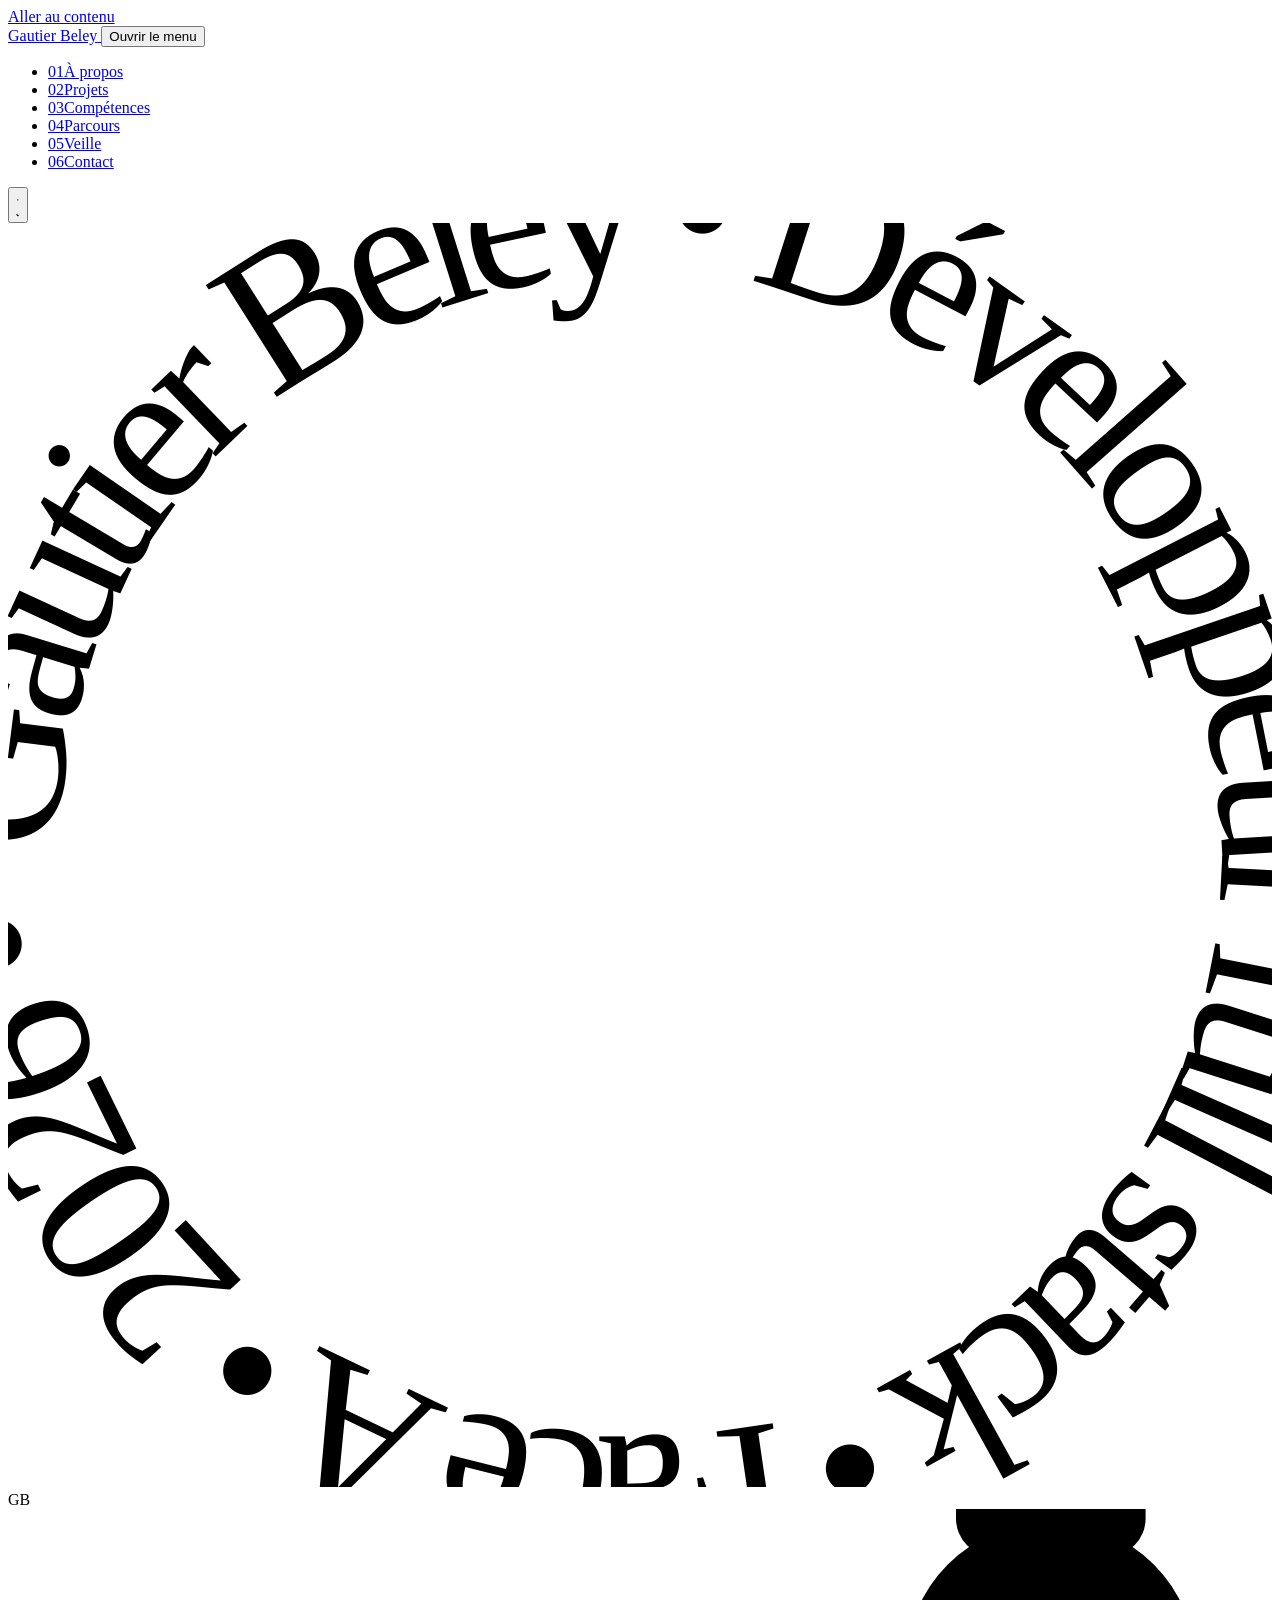
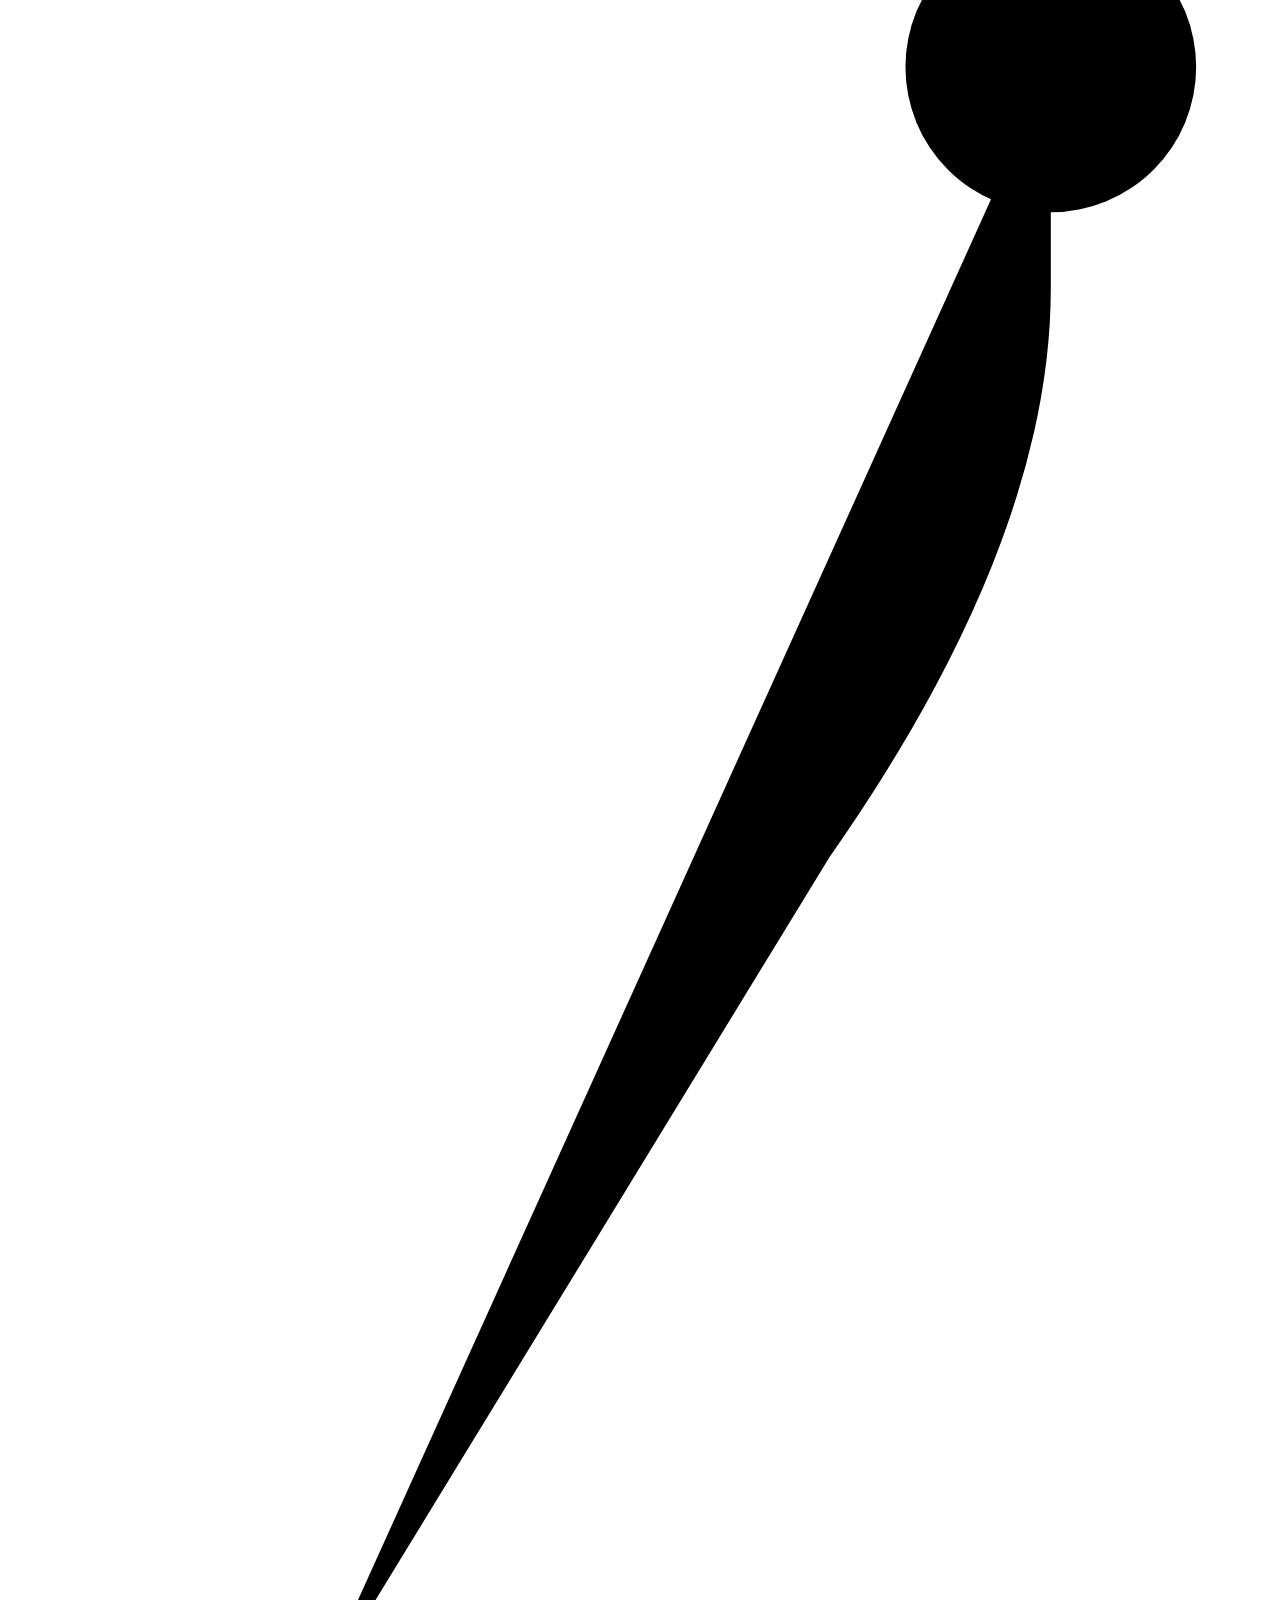
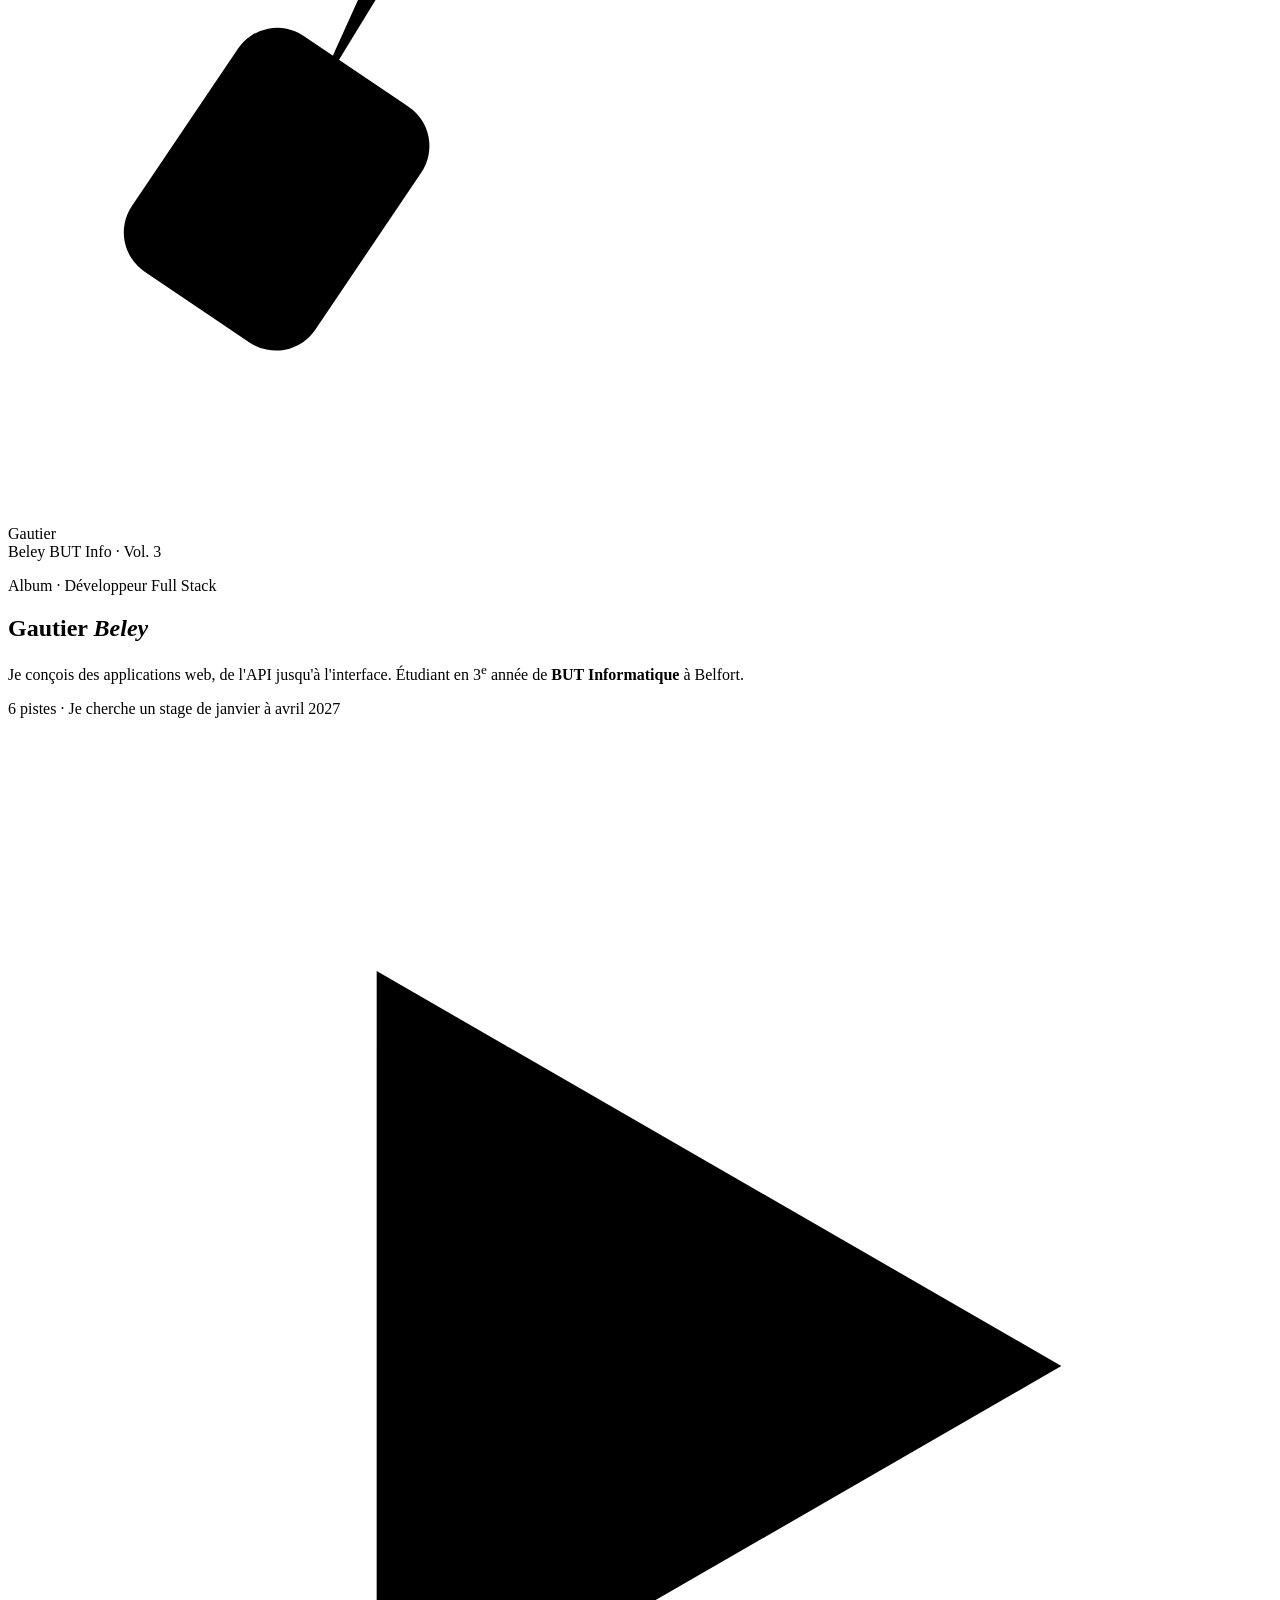
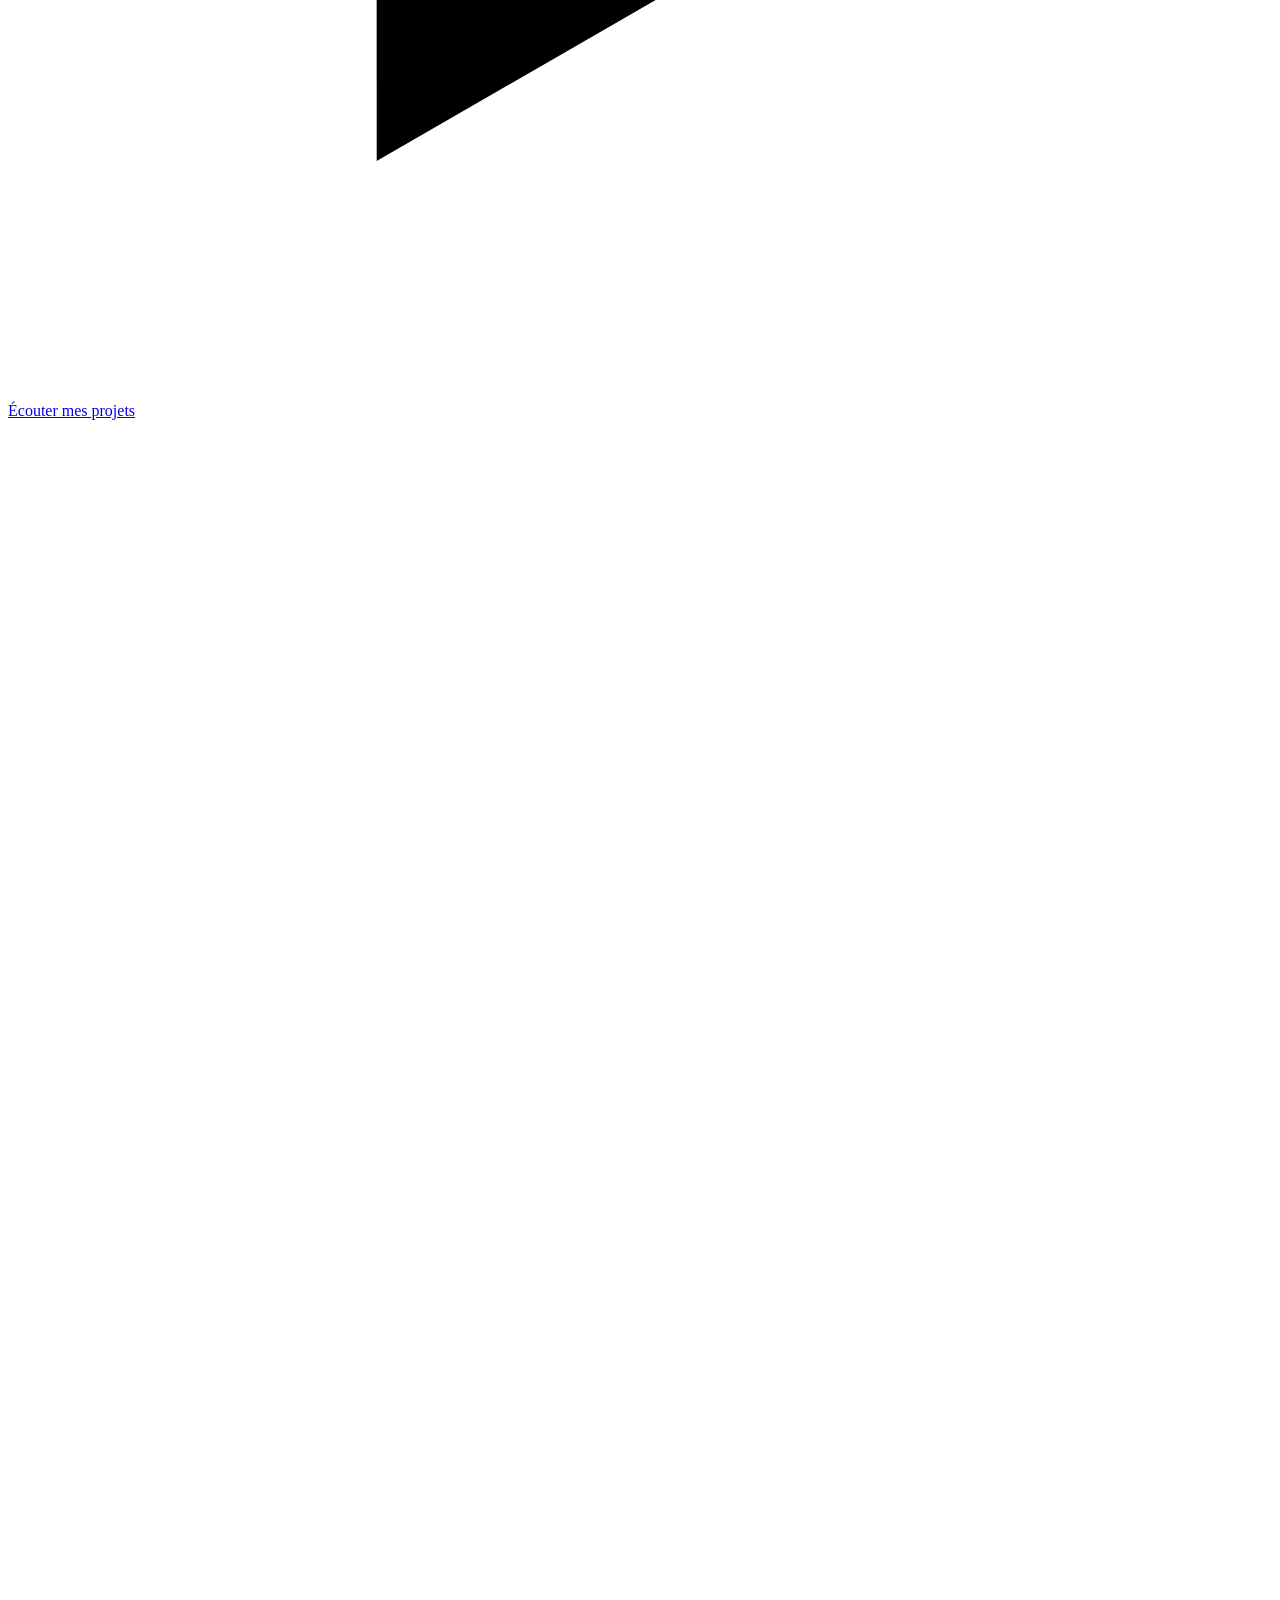
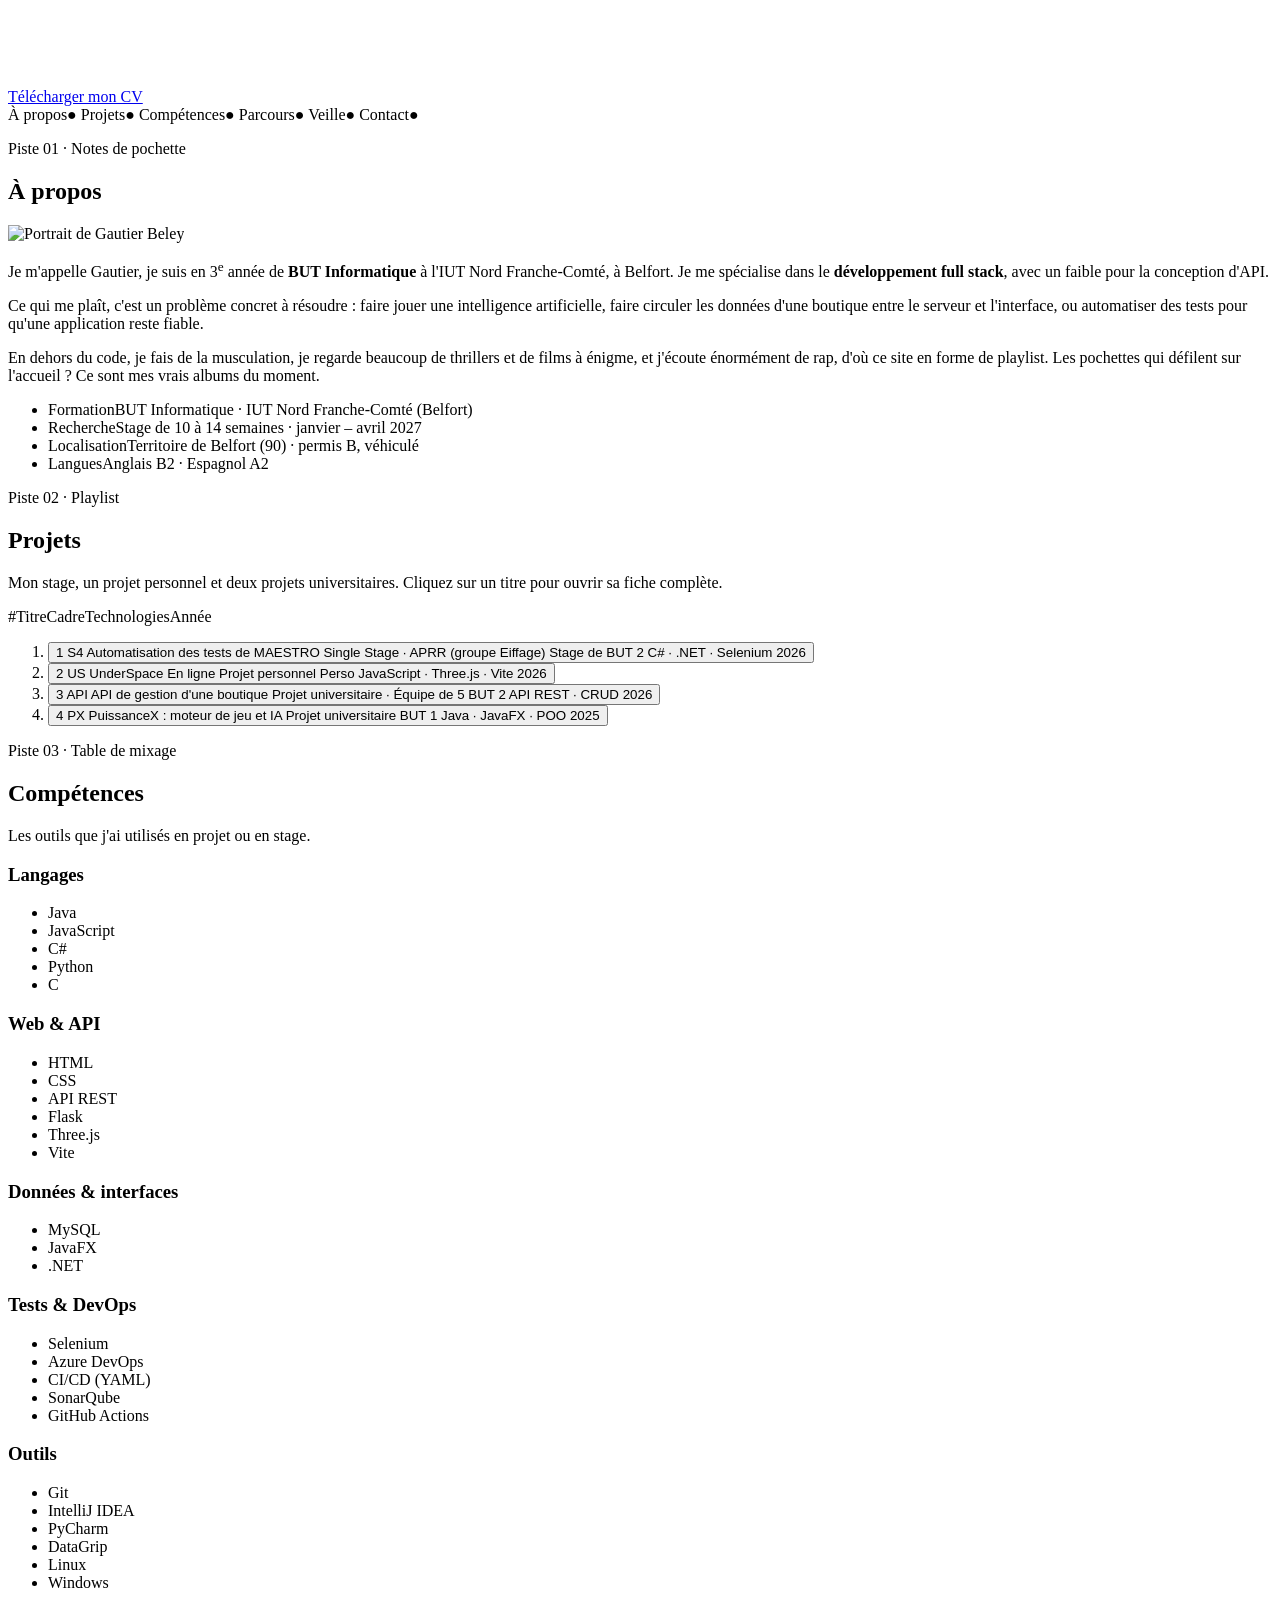
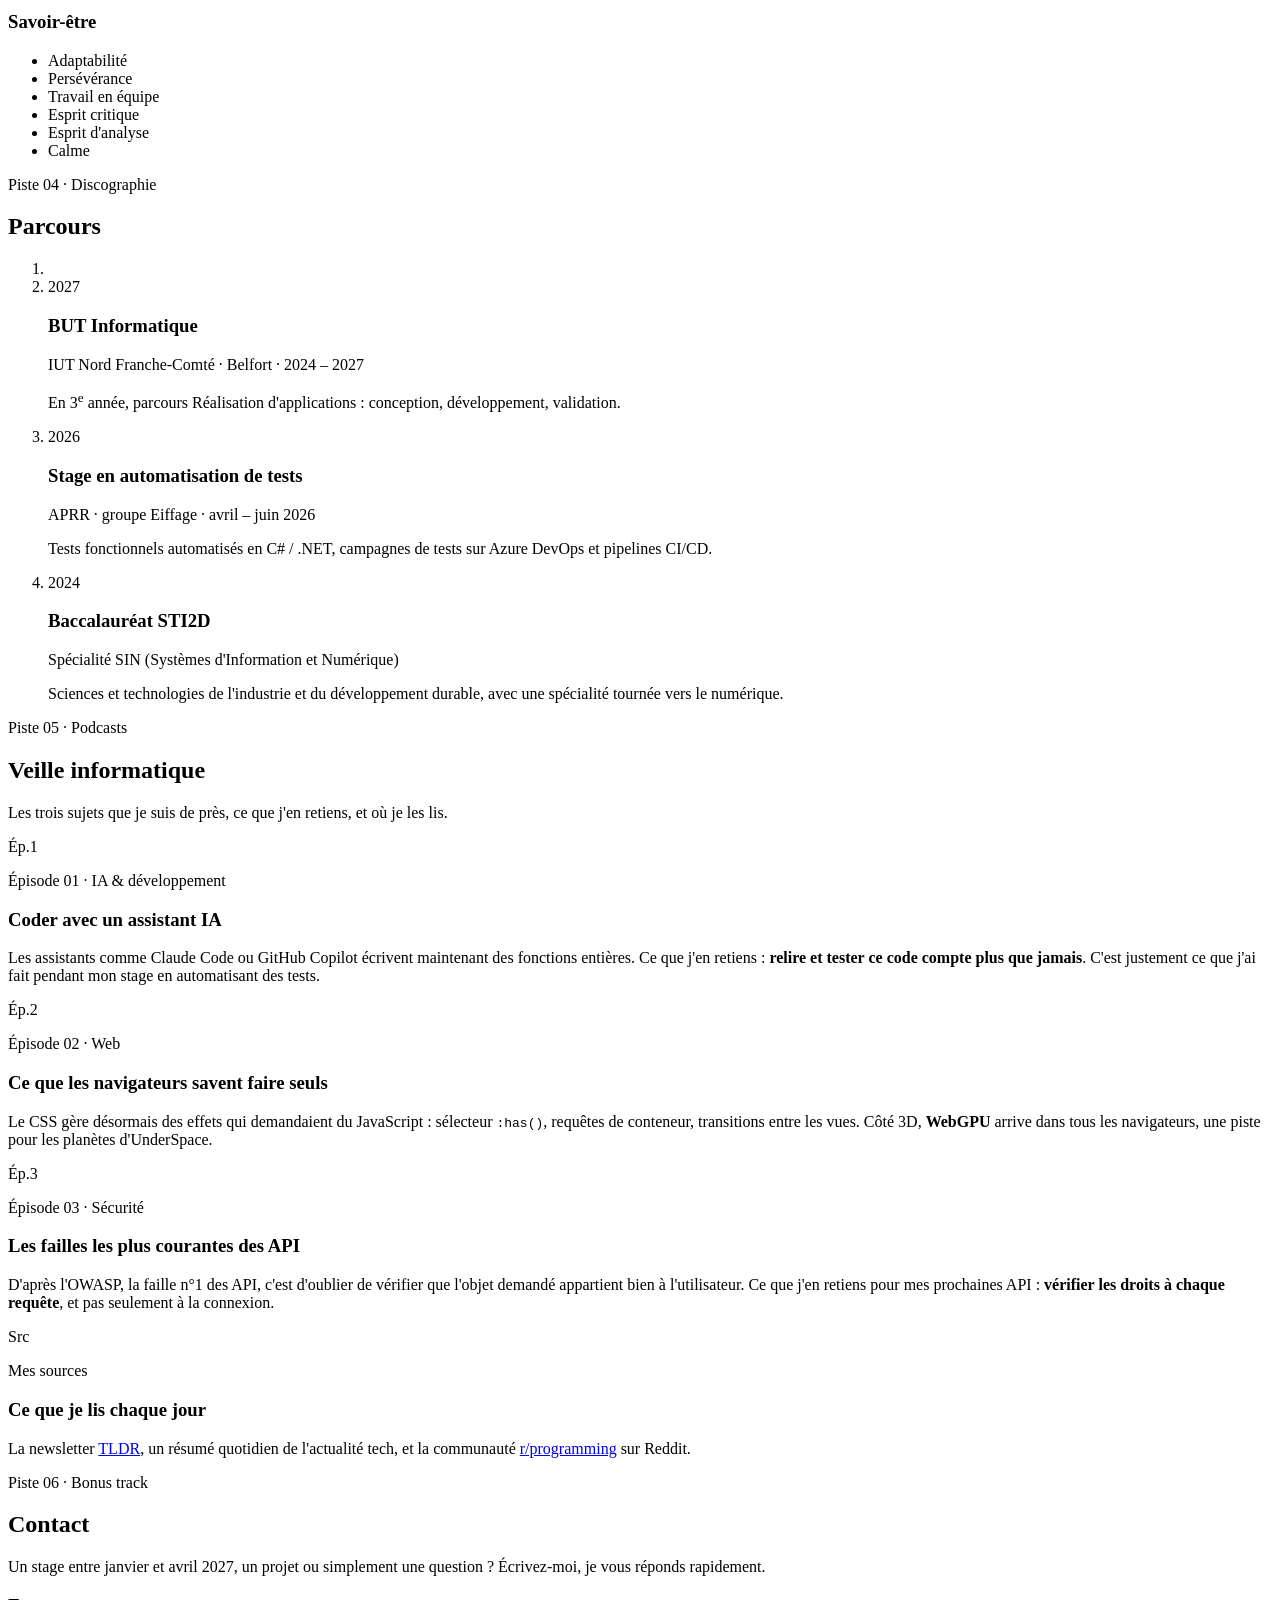
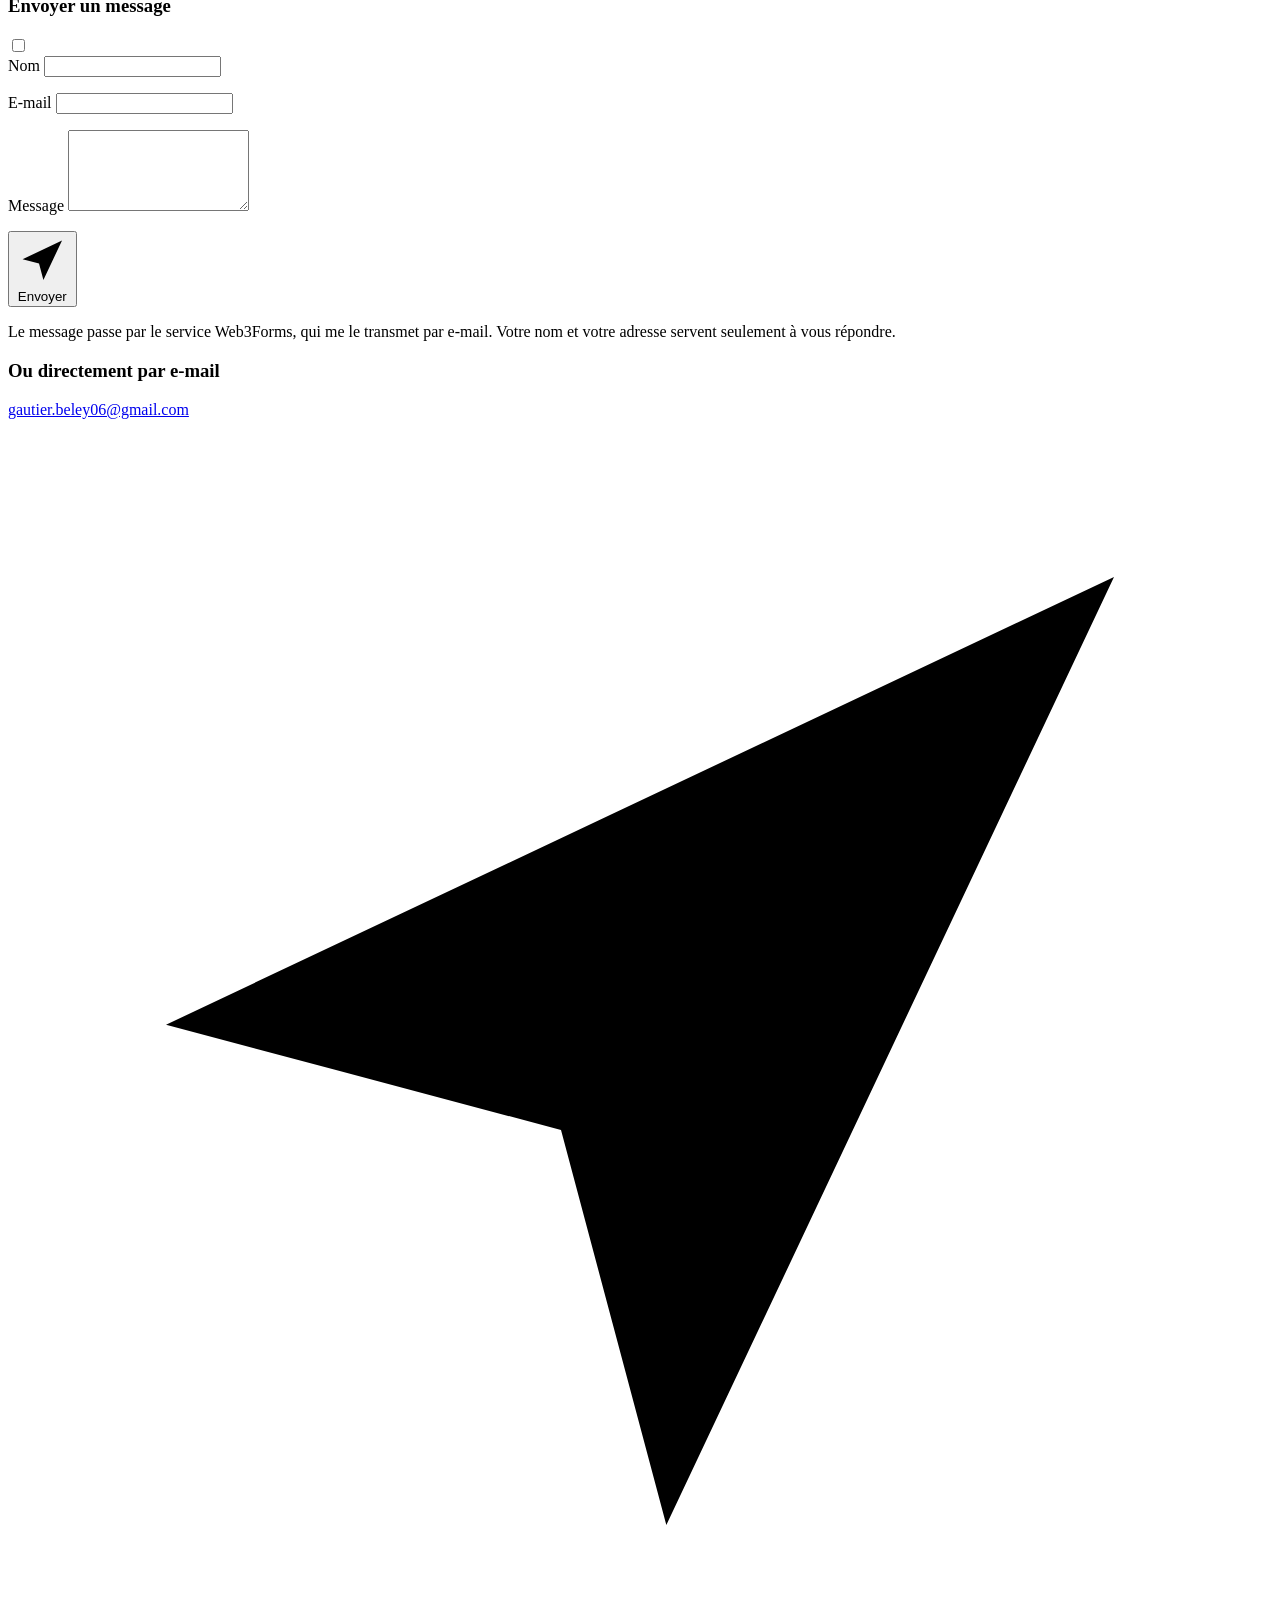
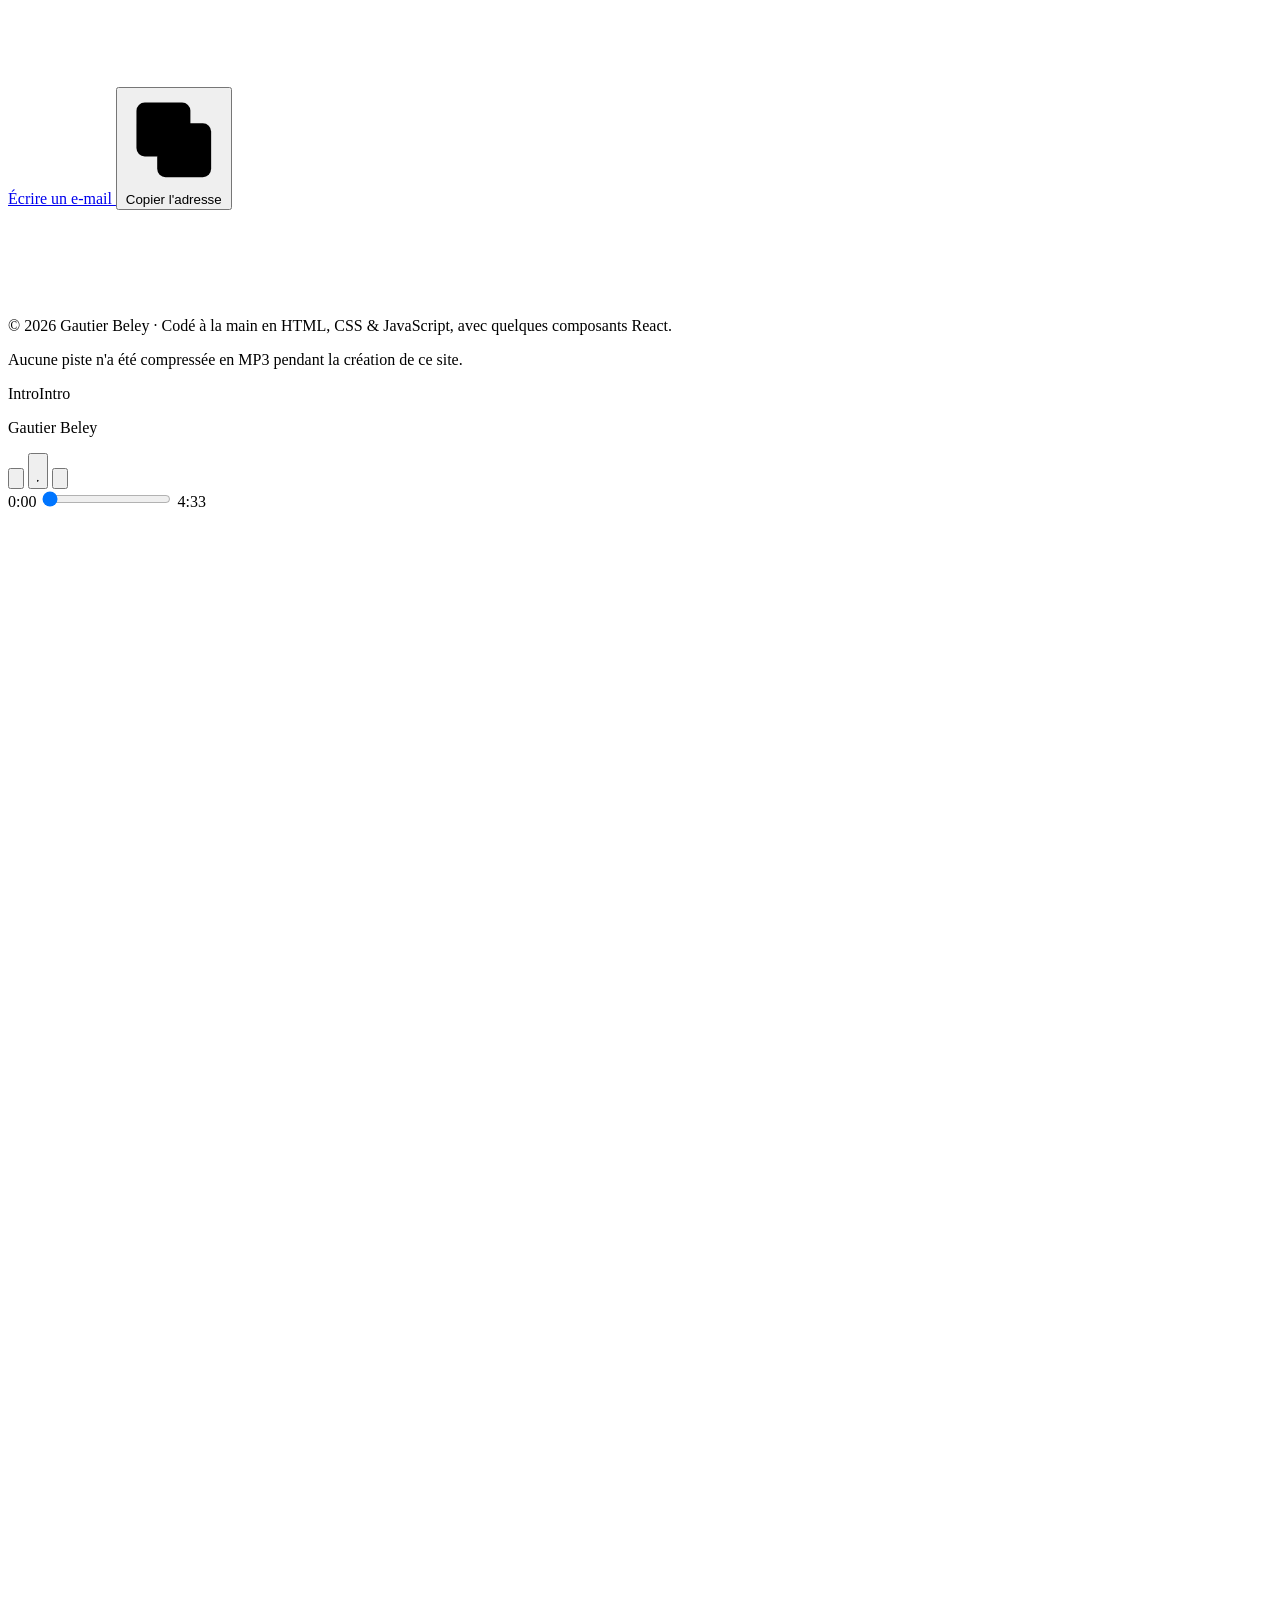
==== index.html @ e6f86668 "contenue" ====
<!doctype html>
<html lang="fr">
<head>
  <meta charset="utf-8">
  <meta name="viewport" content="width=device-width, initial-scale=1">
  <title>Gautier Beley — Développeur Full Stack · Portfolio BUT Informatique</title>
  <meta name="description" content="Portfolio de Gautier Beley, étudiant en 3e année de BUT Informatique à Belfort, développeur full stack (Java, JavaScript, API REST). Recherche un stage de janvier à avril 2027.">
  <meta name="keywords" content="Gautier Beley, développeur full stack, Java, JavaScript, C#, API REST, automatisation de tests, stage informatique, BUT informatique, Belfort">
  <meta name="author" content="Gautier Beley">
  <meta property="og:title" content="Gautier Beley — Développeur Full Stack">
  <meta property="og:description" content="Étudiant en 3e année de BUT Informatique. Stage chez APRR, UnderSpace, API REST : mes projets en playlist.">
  <meta property="og:type" content="website">
  <meta property="og:url" content="https://gautier900.github.io/">
  <meta property="og:locale" content="fr_FR">
  <meta property="og:site_name" content="Gautier Beley · Portfolio">
  <meta property="og:image" content="https://gautier900.github.io/assets/photo.webp">
  <meta property="og:image:alt" content="Portrait de Gautier Beley">
  <meta name="twitter:card" content="summary">
  <link rel="canonical" href="https://gautier900.github.io/">
  <script type="application/ld+json">
  {
    "@context": "https://schema.org",
    "@type": "Person",
    "name": "Gautier Beley",
    "jobTitle": "Développeur Full Stack",
    "url": "https://gautier900.github.io/",
    "image": "https://gautier900.github.io/assets/photo.webp",
    "email": "mailto:gautier.beley06@gmail.com",
    "address": { "@type": "PostalAddress", "addressRegion": "Territoire de Belfort", "addressCountry": "FR" },
    "alumniOf": { "@type": "CollegeOrUniversity", "name": "IUT Nord Franche-Comté" },
    "knowsAbout": ["Java", "JavaScript", "C#", ".NET", "API REST", "Automatisation de tests", "Selenium", "Three.js"],
    "sameAs": ["https://github.com/gautier900", "https://www.linkedin.com/in/gautier-beley"]
  }
  </script>
  <meta name="theme-color" content="#ffffff" media="(prefers-color-scheme: light)">
  <meta name="theme-color" content="#0f0e13" media="(prefers-color-scheme: dark)">
  <link rel="icon" href="assets/favicon.svg" type="image/svg+xml">

  <!-- Applique le thème avant l'affichage pour éviter un flash -->
  <script>
    try {
      var t = localStorage.getItem('theme');
      if (t === 'light' || t === 'dark') document.documentElement.dataset.theme = t;
    } catch (e) {}
    // Animations d'entrée (js/effects.js) : contenu masqué juste avant qu'elles démarrent.
    // Sécurité : si le script n'a pas démarré au bout de 4 s, tout redevient visible.
    if (!window.matchMedia('(prefers-reduced-motion: reduce)').matches) {
      document.documentElement.classList.add('fx');
      setTimeout(function () {
        if (!document.documentElement.classList.contains('fx-ready')) document.documentElement.classList.remove('fx');
      }, 4000);
    }
  </script>

  <link rel="preconnect" href="https://fonts.googleapis.com">
  <link rel="preconnect" href="https://fonts.gstatic.com" crossorigin>
  <link rel="stylesheet" href="https://fonts.googleapis.com/css2?family=Oswald:wght@400;500;600;700&family=DM+Sans:opsz,wght@9..40,400;9..40,500;9..40,700&display=swap">
  <!-- Styles du site + Tailwind (src/index.css importe css/style.css) -->
  <link rel="stylesheet" href="/src/index.css">
  <!-- Interactions (js/main.js) + composants React -->
  <script type="module" src="/src/main.tsx"></script>
</head>
<body>
  <a class="skip-link" href="#contenu">Aller au contenu</a>

  <!-- ============ EN-TÊTE / MENU ============ -->
  <header class="header" id="haut">
    <div class="header__inner">
      <a class="logo" href="#accueil" aria-label="Retour à l'accueil">
        <span class="logo__disc" aria-hidden="true"></span>
        <span class="logo__text">Gautier Beley</span>
      </a>

      <button class="menu-toggle" type="button" aria-expanded="false" aria-controls="menu">
        <span class="menu-toggle__bars" aria-hidden="true"></span>
        <span class="sr-only">Ouvrir le menu</span>
      </button>

      <nav class="nav" id="menu" aria-label="Menu principal">
        <ul class="nav__list">
          <li><a class="nav__link" href="#a-propos"><span class="nav__num">01</span>À propos</a></li>
          <li><a class="nav__link" href="#projets"><span class="nav__num">02</span>Projets</a></li>
          <li><a class="nav__link" href="#competences"><span class="nav__num">03</span>Compétences</a></li>
          <li><a class="nav__link" href="#parcours"><span class="nav__num">04</span>Parcours</a></li>
          <li><a class="nav__link" href="#veille"><span class="nav__num">05</span>Veille</a></li>
          <li><a class="nav__link" href="#contact"><span class="nav__num">06</span>Contact</a></li>
        </ul>
      </nav>

      <button class="theme-toggle" type="button" aria-label="Passer en thème clair">
        <svg class="icon icon--sun" viewBox="0 0 24 24" aria-hidden="true"><circle cx="12" cy="12" r="4.5"/><path d="M12 1.5v3M12 19.5v3M4.2 4.2l2.1 2.1M17.7 17.7l2.1 2.1M1.5 12h3M19.5 12h3M4.2 19.8l2.1-2.1M17.7 6.3l2.1-2.1"/></svg>
        <svg class="icon icon--moon" viewBox="0 0 24 24" aria-hidden="true"><path d="M20.5 14.5A8.5 8.5 0 0 1 9.5 3.5a8.5 8.5 0 1 0 11 11z"/></svg>
      </button>
    </div>
  </header>

  <main id="contenu">

    <!-- ============ ACCUEIL (pochette d'album) ============ -->
    <section class="hero" id="accueil" data-track="Intro" data-hue="275" aria-labelledby="hero-titre">
      <!-- Mur de pochettes qui défilent en fond (généré par js/main.js) -->
      <div class="hero__wall" aria-hidden="true"></div>

      <div class="container hero__inner">
        <div class="hero__art" aria-hidden="true">
          <svg class="vinyl-ring" viewBox="0 0 100 100" aria-hidden="true">
            <defs><path id="vinyl-ring-path" d="M50,50 m-46,0 a46,46 0 1,1 92,0 a46,46 0 1,1 -92,0"/></defs>
            <text><textPath href="#vinyl-ring-path" textLength="285">Gautier Beley • Développeur full stack • Face A • 2026 • </textPath></text>
          </svg>
          <div class="vinyl"><span class="vinyl__label">GB</span></div>
          <!-- Bras de lecture (inspiré du Music Player de Componentry) -->
          <svg class="tonearm" viewBox="0 0 40 70" aria-hidden="true">
            <rect class="tonearm__weight" x="30" y="-3.5" width="6" height="5" rx="1.2"/>
            <path class="tonearm__arm" d="M33 5 L33 12 Q33 20 26 30 L9.5 57"/>
            <rect class="tonearm__head" x="5" y="55" width="7" height="9" rx="1.5" transform="rotate(34 8.5 59.5)"/>
            <circle class="tonearm__base" cx="33" cy="5" r="4.6"/>
            <circle class="tonearm__pin" cx="33" cy="5" r="1.6"/>
          </svg>
          <div class="sleeve">
            <span class="sleeve__title">Gautier<br>Beley</span>
            <span class="sleeve__sub">BUT Info · Vol. 3</span>
          </div>
        </div>

        <div class="hero__text">
          <p class="kicker">Album · Développeur Full Stack</p>
          <h1 class="hero__title" id="hero-titre"><span class="hero__line"><span class="hero__word">Gautier</span></span> <span class="hero__line"><em class="hero__word">Beley</em></span></h1>
          <p class="hero__lead">Je conçois des applications web, de l'API jusqu'à l'interface. Étudiant en 3<sup>e</sup> année de <strong>BUT Informatique</strong> à Belfort.</p>
          <p class="hero__meta">6 pistes · <span class="hl">Je cherche un stage de janvier à avril 2027</span></p>
          <div class="hero__actions">
            <a class="btn btn--primary" href="#projets">
              <svg class="icon" viewBox="0 0 24 24" aria-hidden="true"><path d="M7 4.5v15l13-7.5z"/></svg>
              Écouter mes projets
            </a>
            <a class="btn btn--ghost" href="assets/cv.pdf" download>
              <svg class="icon" viewBox="0 0 24 24" aria-hidden="true"><path d="M12 3v12m0 0-5-5m5 5 5-5M4 20h16"/></svg>
              Télécharger mon CV
            </a>
          </div>
        </div>
      </div>
    </section>

    <!-- Bandeau « tracklist » : sa vitesse suit celle du défilement (js/effects.js) -->
    <div class="band" aria-hidden="true">
      <div class="band__row">
        <span class="band__item">À propos</span><span class="band__dot">●</span>
        <span class="band__item band__item--outline">Projets</span><span class="band__dot">●</span>
        <span class="band__item">Compétences</span><span class="band__dot">●</span>
        <span class="band__item band__item--outline">Parcours</span><span class="band__dot">●</span>
        <span class="band__item">Veille</span><span class="band__dot">●</span>
        <span class="band__item band__item--outline">Contact</span><span class="band__dot">●</span>
      </div>
    </div>

    <!-- ============ 01 · À PROPOS ============ -->
    <section class="section" id="a-propos" data-track="À propos" data-hue="175" aria-labelledby="titre-a-propos">
      <div class="container">
        <header class="section__head" data-num="01">
          <p class="kicker">Piste 01 · Notes de pochette</p>
          <h2 id="titre-a-propos">À propos</h2>
        </header>

        <div class="about">
          <div class="about__photo">
            <img src="assets/photo.webp" alt="Portrait de Gautier Beley" width="480" height="716" loading="lazy" decoding="async">
          </div>

          <div class="about__text">
            <p class="lead">Je m'appelle Gautier, je suis en 3<sup>e</sup> année de <strong>BUT Informatique</strong> à l'IUT Nord Franche-Comté, à Belfort. Je me spécialise dans le <strong>développement full stack</strong>, avec un faible pour la conception d'API.</p>
            <p>Ce qui me plaît, c'est un problème concret à résoudre : faire jouer une intelligence artificielle, faire circuler les données d'une boutique entre le serveur et l'interface, ou automatiser des tests pour qu'une application reste fiable.</p>
            <p>En dehors du code, je fais de la musculation, je regarde beaucoup de thrillers et de films à énigme, et j'écoute énormément de rap, d'où ce site en forme de playlist. Les pochettes qui défilent sur l'accueil ? Ce sont mes vrais albums du moment.</p>

            <ul class="facts">
              <li><span class="facts__label">Formation</span><span>BUT Informatique · IUT Nord Franche-Comté (Belfort)</span></li>
              <li><span class="facts__label">Recherche</span><span>Stage de 10 à 14 semaines · janvier – avril 2027</span></li>
              <li><span class="facts__label">Localisation</span><span>Territoire de Belfort (90) · permis B, véhiculé</span></li>
              <li><span class="facts__label">Langues</span><span>Anglais B2 · Espagnol A2</span></li>
            </ul>
          </div>
        </div>
      </div>
    </section>

    <!-- ============ 02 · PROJETS (playlist) ============ -->
    <section class="section" id="projets" data-track="Projets" data-hue="275" aria-labelledby="titre-projets">
      <div class="container">
        <header class="section__head" data-num="02">
          <p class="kicker">Piste 02 · Playlist</p>
          <h2 id="titre-projets">Projets</h2>
          <p class="section__intro">Mon stage, un projet personnel et deux projets universitaires. Cliquez sur un titre pour ouvrir sa fiche complète.</p>
        </header>

        <div class="playlist" role="region" aria-label="Liste des projets">
          <div class="playlist__head" aria-hidden="true">
            <span>#</span><span>Titre</span><span class="col-hide">Cadre</span><span class="col-hide-sm">Technologies</span><span>Année</span>
          </div>

          <ol class="playlist__list">
            <!-- ===== Projet 1 : stage de S4 chez APRR ===== -->
            <li class="track" data-hue="275">
              <button class="track__btn" type="button" aria-haspopup="dialog">
                <span class="track__num"><span class="track__index">1</span><span class="track__eq" aria-hidden="true"><i></i><i></i><i></i></span></span>
                <span class="track__main">
                  <span class="cover cover--sm" aria-hidden="true">S4</span>
                  <span>
                    <span class="track__title"><span class="track__name">Automatisation des tests de MAESTRO</span> <span class="badge">Single</span></span>
                    <span class="track__artist">Stage · APRR (groupe Eiffage)</span>
                  </span>
                </span>
                <span class="track__album col-hide">Stage de BUT 2</span>
                <span class="track__tags col-hide-sm">C# · .NET · Selenium</span>
                <span class="track__time">2026</span>
              </button>

              <div class="track__details" hidden>
                <p class="details__lead">Pendant mon stage chez APRR, j'ai automatisé les tests de l'application MAESTRO. Au lieu de vérifier chaque évolution à la main, des scénarios rejouent automatiquement les actions des utilisateurs et signalent tout ce qui ne fonctionne plus.</p>
                <dl class="details__meta">
                  <div><dt>Dates</dt><dd>avril – juin 2026</dd></div>
                  <div><dt>Cadre</dt><dd>Stage de BUT 2</dd></div>
                  <div><dt>Entreprise</dt><dd>APRR · groupe Eiffage</dd></div>
                  <div><dt>Mon rôle</dt><dd>Stagiaire en automatisation de tests</dd></div>
                </dl>
                <h4>Missions principales</h4>
                <ol class="details__tracklist">
                  <li>Développement de tests fonctionnels automatisés, sur le web et sur le bureau, en C# / .NET avec Selenium</li>
                  <li>Création et suivi des campagnes de tests dans Azure DevOps (Test Plans)</li>
                  <li>Configuration de pipelines CI/CD en YAML, avec analyse de la qualité du code par SonarQube</li>
                  <li>Tests et validation des évolutions de MAESTRO</li>
                  <li>Maintenance du code de test et rédaction de la documentation technique</li>
                </ol>
                <h4>Technologies</h4>
                <ul class="chips"><li>C#</li><li>.NET</li><li>Selenium</li><li>Azure DevOps</li><li>YAML</li><li>SonarQube</li><li>Git</li></ul>
                <p class="details__note">Projet réalisé en entreprise : le code est confidentiel.</p>
              </div>
            </li>

            <!-- ===== Projet 2 : UnderSpace (perso) ===== -->
            <li class="track" data-hue="175">
              <button class="track__btn" type="button" aria-haspopup="dialog">
                <span class="track__num"><span class="track__index">2</span><span class="track__eq" aria-hidden="true"><i></i><i></i><i></i></span></span>
                <span class="track__main">
                  <span class="cover cover--sm" aria-hidden="true">US</span>
                  <span>
                    <span class="track__title"><span class="track__name">UnderSpace</span> <span class="badge">En ligne</span></span>
                    <span class="track__artist">Projet personnel</span>
                  </span>
                </span>
                <span class="track__album col-hide">Perso</span>
                <span class="track__tags col-hide-sm">JavaScript · Three.js · Vite</span>
                <span class="track__time">2026</span>
              </button>

              <div class="track__details" hidden>
                <p class="details__lead">La galaxie du rap underground français : chaque rappeur est une planète. On voyage de l'une à l'autre, on découvre la page d'un artiste, ses projets et ses titres les plus écoutés, et on se fait recommander de nouveaux artistes.</p>
                <div class="details__links">
                  <a class="btn btn--primary btn--sm" href="https://gautier900.github.io/UnderSpace/" target="_blank" rel="noopener">Voir le site</a>
                  <a class="btn btn--ghost btn--sm" href="https://github.com/gautier900/UnderSpace" target="_blank" rel="noopener">Code sur GitHub</a>
                </div>
                <dl class="details__meta">
                  <div><dt>Année</dt><dd>2026</dd></div>
                  <div><dt>Cadre</dt><dd>Projet personnel</dd></div>
                  <div><dt>Contenu</dt><dd>151 artistes</dd></div>
                  <div><dt>Mise en ligne</dt><dd>GitHub Pages</dd></div>
                </dl>
                <h4>Fonctionnalités principales</h4>
                <ol class="details__tracklist">
                  <li>Une galaxie en 3D ou en 2D, avec des planètes dessinées en temps réel (shaders WebGL)</li>
                  <li>Une recherche instantanée et des filtres par style et par badge</li>
                  <li>Des pages artistes avec un lecteur intégré, les projets et les singles</li>
                  <li>« Six degrés » : la plus courte chaîne de featurings entre deux artistes, calculée sur un graphe</li>
                  <li>Un blind test de 10 manches sur des extraits de 30 secondes</li>
                  <li>Des recommandations personnalisées à partir d'un profil Deezer public</li>
                  <li>Les nouvelles sorties récupérées automatiquement chaque vendredi (GitHub Actions et API Deezer)</li>
                </ol>
                <h4>Technologies</h4>
                <ul class="chips"><li>JavaScript</li><li>Three.js</li><li>WebGL</li><li>Vite</li><li>Python</li><li>API Deezer</li><li>GitHub Actions</li></ul>
                <h4>Défi &amp; solution</h4>
                <p>Deezer n'accepte plus de nouvelles applications de connexion. Pour proposer quand même des recommandations personnalisées, le site lit le profil public de l'utilisateur à partir de son lien : aucun mot de passe n'est demandé et tout reste dans le navigateur.</p>
              </div>
            </li>

            <!-- ===== Projet 3 : API RESTful (SAÉ) ===== -->
            <li class="track" data-hue="320">
              <button class="track__btn" type="button" aria-haspopup="dialog">
                <span class="track__num"><span class="track__index">3</span><span class="track__eq" aria-hidden="true"><i></i><i></i><i></i></span></span>
                <span class="track__main">
                  <span class="cover cover--sm" aria-hidden="true">API</span>
                  <span>
                    <span class="track__title"><span class="track__name">API de gestion d'une boutique</span></span>
                    <span class="track__artist">Projet universitaire · Équipe de 5</span>
                  </span>
                </span>
                <span class="track__album col-hide">BUT 2</span>
                <span class="track__tags col-hide-sm">API REST · CRUD</span>
                <span class="track__time">2026</span>
              </button>

              <div class="track__details" hidden>
                <p class="details__lead">Une application pour gérer une boutique et ses prestataires. Je me suis occupé du back-end : l'API qui enregistre les données et les met à disposition de l'interface développée par le reste de l'équipe.</p>
                <dl class="details__meta">
                  <div><dt>Dates</dt><dd>sept. 2025 – mars 2026</dd></div>
                  <div><dt>Cadre</dt><dd>Projet universitaire</dd></div>
                  <div><dt>Équipe</dt><dd>5 personnes</dd></div>
                  <div><dt>Mon rôle</dt><dd>Développement back-end</dd></div>
                </dl>
                <h4>Ce que j'ai réalisé</h4>
                <ol class="details__tracklist">
                  <li>Une API RESTful pour gérer la boutique et les prestataires</li>
                  <li>La persistance des données, avec des opérations CRUD (créer, lire, modifier, supprimer)</li>
                  <li>La coordination avec l'équipe front-end, qui utilise l'API pour l'interface</li>
                </ol>
                <h4>Technologies</h4>
                <!-- TODO contenu : préciser le langage, le framework et la base de données utilisés -->
                <ul class="chips"><li>API REST</li><li>CRUD</li><li>JSON</li></ul>
              </div>
            </li>

            <!-- ===== Projet 4 : PuissanceX (SAÉ) ===== -->
            <li class="track" data-hue="200">
              <button class="track__btn" type="button" aria-haspopup="dialog">
                <span class="track__num"><span class="track__index">4</span><span class="track__eq" aria-hidden="true"><i></i><i></i><i></i></span></span>
                <span class="track__main">
                  <span class="cover cover--sm" aria-hidden="true">PX</span>
                  <span>
                    <span class="track__title"><span class="track__name">PuissanceX : moteur de jeu et IA</span></span>
                    <span class="track__artist">Projet universitaire</span>
                  </span>
                </span>
                <span class="track__album col-hide">BUT 1</span>
                <span class="track__tags col-hide-sm">Java · JavaFX · POO</span>
                <span class="track__time">2025</span>
              </button>

              <div class="track__details" hidden>
                <p class="details__lead">Un jeu de plateau en Java avec une intelligence artificielle capable d'affronter le joueur. J'ai conçu le moteur de jeu et l'IA.</p>
                <dl class="details__meta">
                  <div><dt>Dates</dt><dd>avril – juin 2025</dd></div>
                  <div><dt>Cadre</dt><dd>Projet universitaire</dd></div>
                  <div><dt>Mon rôle</dt><dd>Moteur de jeu et IA</dd></div>
                </dl>
                <h4>Ce que j'ai réalisé</h4>
                <ol class="details__tracklist">
                  <li>La logique des tours et les conditions de victoire</li>
                  <li>Une intelligence artificielle qui joue contre l'utilisateur</li>
                  <li>L'intégration du framework Boardifier</li>
                  <li>La synchronisation entre le moteur et l'interface graphique JavaFX</li>
                </ol>
                <h4>Technologies</h4>
                <ul class="chips"><li>Java</li><li>JavaFX</li><li>Boardifier</li><li>POO</li></ul>
              </div>
            </li>
          </ol>
        </div>
      </div>
    </section>

    <!-- ============ 03 · COMPÉTENCES (table de mixage) ============ -->
    <section class="section" id="competences" data-track="Compétences" data-hue="200" aria-labelledby="titre-competences">
      <div class="container">
        <header class="section__head" data-num="03">
          <p class="kicker">Piste 03 · Table de mixage</p>
          <h2 id="titre-competences">Compétences</h2>
          <p class="section__intro">Les outils que j'ai utilisés en projet ou en stage.</p>
        </header>

        <div class="mixer">
          <article class="channel" style="--h:275">
            <div class="channel__eq" aria-hidden="true"><i></i><i></i><i></i><i></i><i></i></div>
            <h3>Langages</h3>
            <ul class="chips"><li>Java</li><li>JavaScript</li><li>C#</li><li>Python</li><li>C</li></ul>
          </article>
          <article class="channel" style="--h:175">
            <div class="channel__eq" aria-hidden="true"><i></i><i></i><i></i><i></i><i></i></div>
            <h3>Web &amp; API</h3>
            <ul class="chips"><li>HTML</li><li>CSS</li><li>API REST</li><li>Flask</li><li>Three.js</li><li>Vite</li></ul>
          </article>
          <article class="channel" style="--h:200">
            <div class="channel__eq" aria-hidden="true"><i></i><i></i><i></i><i></i><i></i></div>
            <h3>Données &amp; interfaces</h3>
            <ul class="chips"><li>MySQL</li><li>JavaFX</li><li>.NET</li></ul>
          </article>
          <article class="channel" style="--h:320">
            <div class="channel__eq" aria-hidden="true"><i></i><i></i><i></i><i></i><i></i></div>
            <h3>Tests &amp; DevOps</h3>
            <ul class="chips"><li>Selenium</li><li>Azure DevOps</li><li>CI/CD (YAML)</li><li>SonarQube</li><li>GitHub Actions</li></ul>
          </article>
          <article class="channel" style="--h:190">
            <div class="channel__eq" aria-hidden="true"><i></i><i></i><i></i><i></i><i></i></div>
            <h3>Outils</h3>
            <ul class="chips"><li>Git</li><li>IntelliJ IDEA</li><li>PyCharm</li><li>DataGrip</li><li>Linux</li><li>Windows</li></ul>
          </article>
          <article class="channel" style="--h:245">
            <div class="channel__eq" aria-hidden="true"><i></i><i></i><i></i><i></i><i></i></div>
            <h3>Savoir-être</h3>
            <ul class="chips"><li>Adaptabilité</li><li>Persévérance</li><li>Travail en équipe</li><li>Esprit critique</li><li>Esprit d'analyse</li><li>Calme</li></ul>
          </article>
        </div>
      </div>
    </section>

    <!-- ============ 04 · PARCOURS (discographie) ============ -->
    <section class="section" id="parcours" data-track="Parcours" data-hue="245" aria-labelledby="titre-parcours">
      <div class="container">
        <header class="section__head" data-num="04">
          <p class="kicker">Piste 04 · Discographie</p>
          <h2 id="titre-parcours">Parcours</h2>
        </header>

        <ol class="disco">
          <li class="disco__progress" aria-hidden="true" role="presentation"></li>
          <li class="disco__item" style="--h:275">
            <span class="disco__year">2027</span>
            <div class="disco__card">
              <h3>BUT Informatique</h3>
              <p class="disco__where">IUT Nord Franche-Comté · Belfort · 2024 – 2027</p>
              <p>En 3<sup>e</sup> année, parcours Réalisation d'applications : conception, développement, validation.</p>
            </div>
          </li>
          <li class="disco__item" style="--h:175">
            <span class="disco__year">2026</span>
            <div class="disco__card">
              <h3>Stage en automatisation de tests</h3>
              <p class="disco__where">APRR · groupe Eiffage · avril – juin 2026</p>
              <p>Tests fonctionnels automatisés en C# / .NET, campagnes de tests sur Azure DevOps et pipelines CI/CD.</p>
            </div>
          </li>
          <li class="disco__item" style="--h:320">
            <span class="disco__year">2024</span>
            <div class="disco__card">
              <h3>Baccalauréat STI2D</h3>
              <p class="disco__where">Spécialité SIN (Systèmes d'Information et Numérique)</p>
              <p>Sciences et technologies de l'industrie et du développement durable, avec une spécialité tournée vers le numérique.</p>
            </div>
          </li>
        </ol>
      </div>
    </section>

    <!-- ============ 05 · VEILLE (podcasts) ============ -->
    <section class="section" id="veille" data-track="Veille" data-hue="320" aria-labelledby="titre-veille">
      <div class="container">
        <header class="section__head" data-num="05">
          <p class="kicker">Piste 05 · Podcasts</p>
          <h2 id="titre-veille">Veille informatique</h2>
          <p class="section__intro">Les trois sujets que je suis de près, ce que j'en retiens, et où je les lis.</p>
        </header>

        <div class="episodes">
          <article class="episode" style="--h:320">
            <span class="cover cover--md" aria-hidden="true">Ép.1</span>
            <div>
              <p class="episode__meta">Épisode 01 · IA &amp; développement</p>
              <h3 class="episode__title">Coder avec un assistant IA</h3>
              <p>Les assistants comme Claude Code ou GitHub Copilot écrivent maintenant des fonctions entières. Ce que j'en retiens : <strong>relire et tester ce code compte plus que jamais</strong>. C'est justement ce que j'ai fait pendant mon stage en automatisant des tests.</p>
            </div>
          </article>
          <article class="episode" style="--h:200">
            <span class="cover cover--md" aria-hidden="true">Ép.2</span>
            <div>
              <p class="episode__meta">Épisode 02 · Web</p>
              <h3 class="episode__title">Ce que les navigateurs savent faire seuls</h3>
              <p>Le CSS gère désormais des effets qui demandaient du JavaScript : sélecteur <code>:has()</code>, requêtes de conteneur, transitions entre les vues. Côté 3D, <strong>WebGPU</strong> arrive dans tous les navigateurs, une piste pour les planètes d'UnderSpace.</p>
            </div>
          </article>
          <article class="episode" style="--h:175">
            <span class="cover cover--md" aria-hidden="true">Ép.3</span>
            <div>
              <p class="episode__meta">Épisode 03 · Sécurité</p>
              <h3 class="episode__title">Les failles les plus courantes des API</h3>
              <p>D'après l'OWASP, la faille n°1 des API, c'est d'oublier de vérifier que l'objet demandé appartient bien à l'utilisateur. Ce que j'en retiens pour mes prochaines API : <strong>vérifier les droits à chaque requête</strong>, et pas seulement à la connexion.</p>
            </div>
          </article>
          <article class="episode" style="--h:275">
            <span class="cover cover--md" aria-hidden="true">Src</span>
            <div>
              <p class="episode__meta">Mes sources</p>
              <h3 class="episode__title">Ce que je lis chaque jour</h3>
              <p>La newsletter <a href="https://tldr.tech/" target="_blank" rel="noopener">TLDR</a>, un résumé quotidien de l'actualité tech, et la communauté <a href="https://www.reddit.com/r/programming/" target="_blank" rel="noopener">r/programming</a> sur Reddit.</p>
            </div>
          </article>
        </div>
      </div>
    </section>

    <!-- ============ 06 · CONTACT (bonus track) ============ -->
    <section class="section" id="contact" data-track="Contact" data-hue="275" aria-labelledby="titre-contact">
      <div class="container">
        <header class="section__head" data-num="06">
          <p class="kicker">Piste 06 · Bonus track</p>
          <h2 id="titre-contact">Contact</h2>
        </header>

        <div class="contact">
          <div class="contact__intro">
            <p class="lead">Un stage entre janvier et avril 2027, un projet ou simplement une question ? Écrivez-moi, je vous réponds rapidement.</p>
            <!-- Liens de contact : composant React (src/components/contact-links.tsx, effet Skiper UI skiper40) -->
            <div data-island="contact-links"></div>
          </div>

          <!-- Formulaire envoyé par Web3Forms (pas de serveur sur GitHub Pages) : js/main.js l'envoie sans quitter la page.
               Sans JavaScript, il est envoyé normalement et Web3Forms affiche sa page de confirmation. -->
          <form class="mailcard form" action="https://api.web3forms.com/submit" method="POST" novalidate aria-labelledby="form-titre">
            <h3 class="mailcard__title" id="form-titre">Envoyer un message</h3>
            <input type="hidden" name="access_key" value="WEB3FORMS_ACCESS_KEY">
            <input type="hidden" name="subject" value="Portfolio : nouveau message">
            <input type="hidden" name="from_name" value="Portfolio Gautier Beley">
            <!-- Piège à robots : champ invisible, laissé vide par un humain -->
            <input type="checkbox" name="botcheck" class="form__trap" tabindex="-1" autocomplete="off" aria-hidden="true">

            <div class="form__row">
              <div class="field">
                <label for="f-nom">Nom</label>
                <input id="f-nom" name="name" type="text" autocomplete="name" required aria-describedby="f-nom-err">
                <p class="field__error" id="f-nom-err"></p>
              </div>
              <div class="field">
                <label for="f-mail">E-mail</label>
                <input id="f-mail" name="email" type="email" autocomplete="email" inputmode="email" spellcheck="false" required aria-describedby="f-mail-err">
                <p class="field__error" id="f-mail-err"></p>
              </div>
            </div>
            <div class="field">
              <label for="f-msg">Message</label>
              <textarea id="f-msg" name="message" rows="5" required aria-describedby="f-msg-err"></textarea>
              <p class="field__error" id="f-msg-err"></p>
            </div>

            <div class="mailcard__actions">
              <button class="btn btn--primary" type="submit">
                <svg class="icon" viewBox="0 0 24 24" aria-hidden="true"><path d="M3 11.5 21 3l-8.5 18-2-7.5z"/></svg>
                <span data-submit-label>Envoyer</span>
              </button>
            </div>
            <p class="mailcard__status form__status" role="status" aria-live="polite"></p>
            <p class="form__note">Le message passe par le service Web3Forms, qui me le transmet par e-mail. Votre nom et votre adresse servent seulement à vous répondre.</p>
          </form>

          <div class="mailcard mailcard--direct">
            <h3 class="mailcard__title">Ou directement par e-mail</h3>
            <a class="mailcard__address" href="mailto:gautier.beley06@gmail.com">gautier.beley06@gmail.com</a>
            <div class="mailcard__actions">
              <a class="btn btn--primary" href="mailto:gautier.beley06@gmail.com?subject=Portfolio%20%E2%80%94%20contact">
                <svg class="icon" viewBox="0 0 24 24" aria-hidden="true"><path d="M3 11.5 21 3l-8.5 18-2-7.5z"/></svg>
                Écrire un e-mail
              </a>
              <button class="btn btn--ghost" type="button" data-copy="gautier.beley06@gmail.com">
                <svg class="icon" viewBox="0 0 24 24" aria-hidden="true"><rect x="8" y="8" width="13" height="13" rx="2"/><path d="M16 8V5a2 2 0 0 0-2-2H5a2 2 0 0 0-2 2v9a2 2 0 0 0 2 2h3"/></svg>
                <span data-copy-label>Copier l'adresse</span>
              </button>
            </div>
            <p class="mailcard__status" role="status" aria-live="polite"></p>
          </div>
        </div>
      </div>
    </section>
  </main>

  <footer class="footer">
    <svg class="footer__wave" viewBox="0 0 1440 80" preserveAspectRatio="none" aria-hidden="true"><path d="M0 0 C0 0 360 0 720 0 S1440 0 1440 0 L1440 0 L0 0 Z"/></svg>
    <div class="container footer__inner">
      <p>© 2026 Gautier Beley · Codé à la main en HTML, CSS &amp; JavaScript, avec quelques composants React.</p>
      <p class="footer__wink">Aucune piste n'a été compressée en MP3 pendant la création de ce site.</p>
    </div>
  </footer>

  <!-- ============ LECTEUR FIXE (menu flottant) ============ -->
  <div class="player" role="region" aria-label="Lecteur de navigation">
    <div class="player__now">
      <span class="cover cover--xs player__cover" aria-hidden="true"></span>
      <div class="player__info">
        <p class="player__title"><span class="sr-only player__live" aria-live="polite">Intro</span><span class="player__title-vis" aria-hidden="true">Intro</span></p>
        <p class="player__artist">Gautier Beley</p>
      </div>
      <!-- Ondes de lecture (inspirées de Skiper UI skiper25) -->
      <span class="player__wave" aria-hidden="true"><i></i><i></i><i></i><i></i><i></i></span>
    </div>

    <div class="player__center">
      <div class="player__controls">
        <button class="player__btn" type="button" data-action="prev" aria-label="Section précédente">
          <svg class="icon" viewBox="0 0 24 24" aria-hidden="true"><path d="M6 5v14M19 5v14L8 12z"/></svg>
        </button>
        <button class="player__btn player__btn--play" type="button" data-action="toggle" aria-pressed="false" aria-label="Mettre en pause les animations">
          <svg class="icon icon--pause" viewBox="0 0 24 24" aria-hidden="true"><path d="M8 5v14M16 5v14"/></svg>
          <svg class="icon icon--play" viewBox="0 0 24 24" aria-hidden="true"><path d="M7 4.5v15l13-7.5z"/></svg>
        </button>
        <button class="player__btn" type="button" data-action="next" aria-label="Section suivante">
          <svg class="icon" viewBox="0 0 24 24" aria-hidden="true"><path d="M18 5v14M5 5v14l11-7z"/></svg>
        </button>
      </div>
      <div class="player__progress">
        <span class="player__time player__time--cur">0:00</span>
        <input class="player__seek" type="range" min="0" max="1000" value="0" step="1" aria-label="Position dans la page">
        <span class="player__time player__time--total">4:33</span>
      </div>
    </div>

    <div class="player__extra">
      <a class="player__btn" href="assets/cv.pdf" download aria-label="Télécharger mon CV">
        <svg class="icon" viewBox="0 0 24 24" aria-hidden="true"><path d="M12 3v12m0 0-5-5m5 5 5-5M4 20h16"/></svg>
      </a>
      <a class="player__btn" href="#accueil" aria-label="Revenir en haut de la page">
        <svg class="icon" viewBox="0 0 24 24" aria-hidden="true"><path d="M12 20V5m0 0-6 6m6-6 6 6"/></svg>
      </a>
    </div>
  </div>

  <!-- ============ FICHE PROJET (modale) ============ -->
  <dialog class="sheet" aria-labelledby="sheet-title">
    <div class="sheet__inner">
      <button class="sheet__close" type="button" aria-label="Fermer la fiche">
        <svg class="icon" viewBox="0 0 24 24" aria-hidden="true"><path d="M6 6l12 12M18 6 6 18"/></svg>
      </button>
      <header class="sheet__head">
        <span class="cover cover--lg sheet__cover" aria-hidden="true"></span>
        <div>
          <p class="kicker sheet__artist"></p>
          <h3 class="sheet__title" id="sheet-title"></h3>
        </div>
      </header>
      <div class="sheet__body"></div>
    </div>
  </dialog>
</body>
</html>
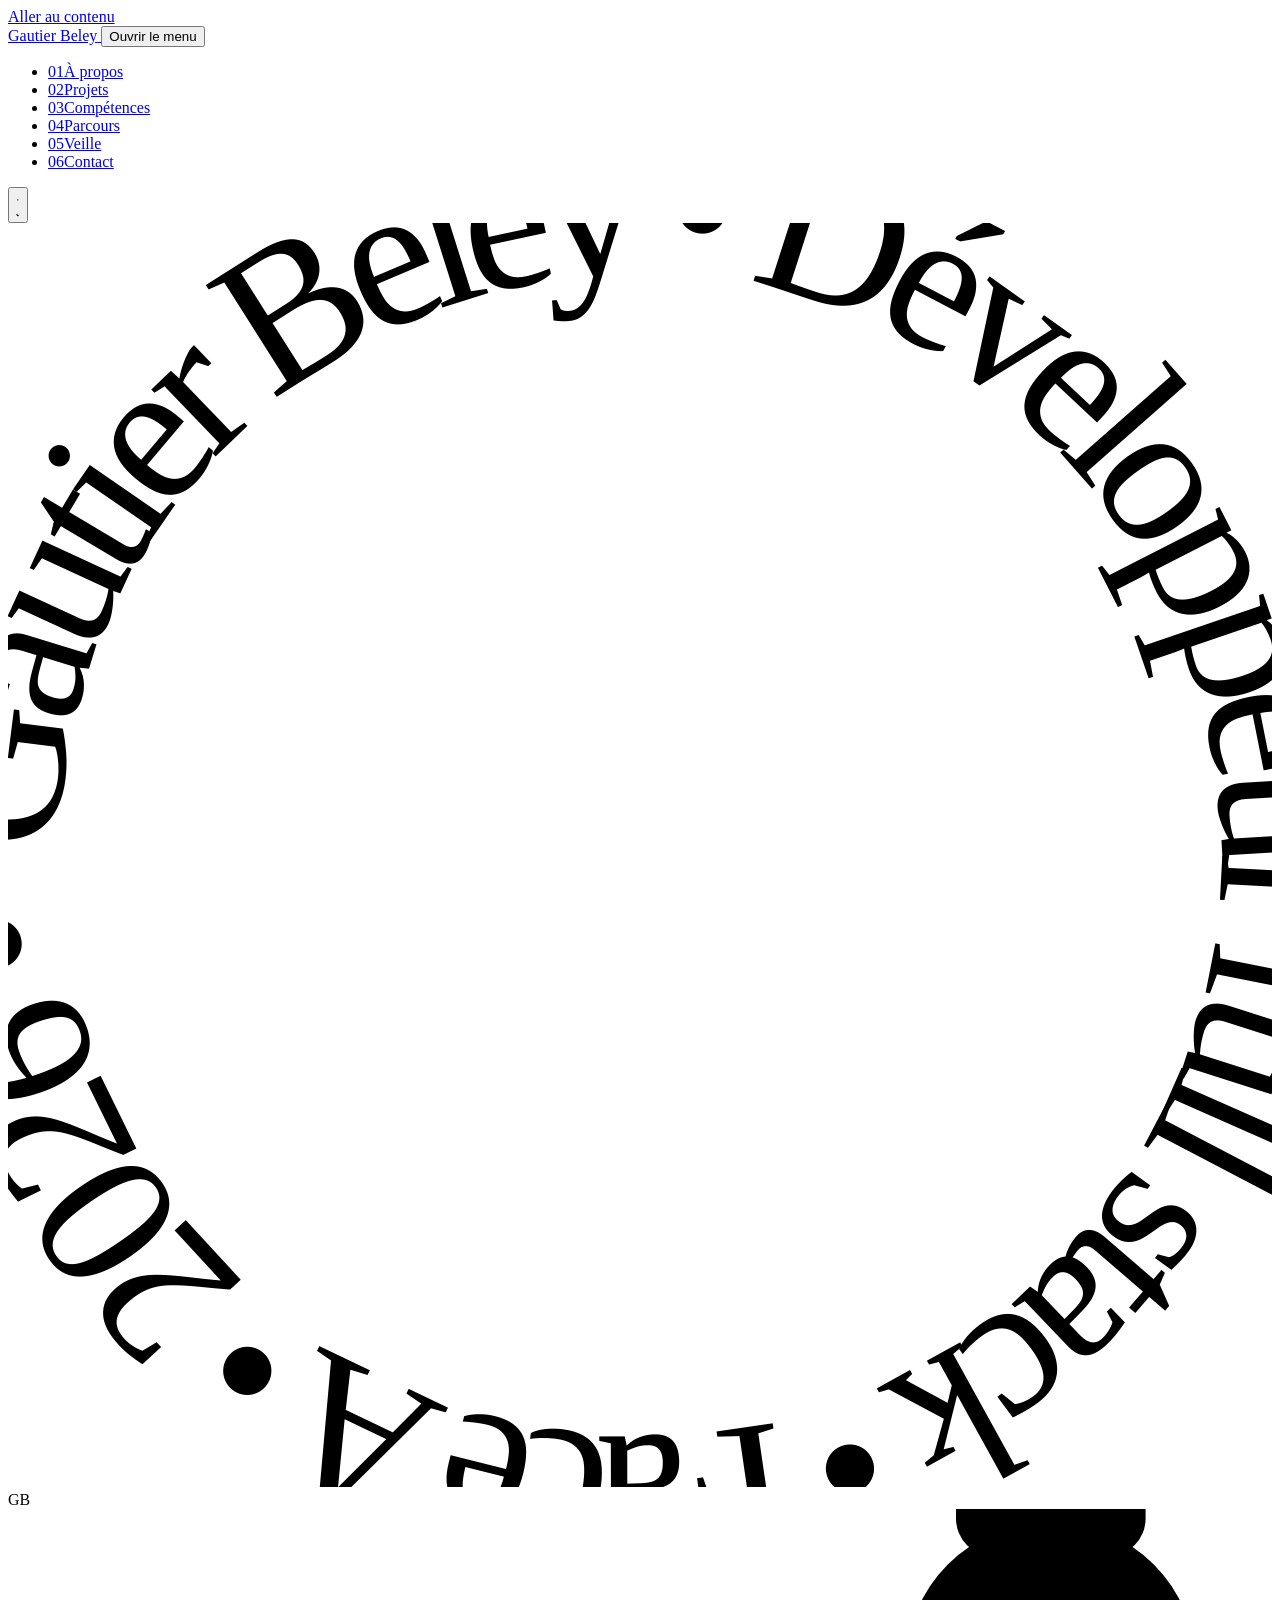
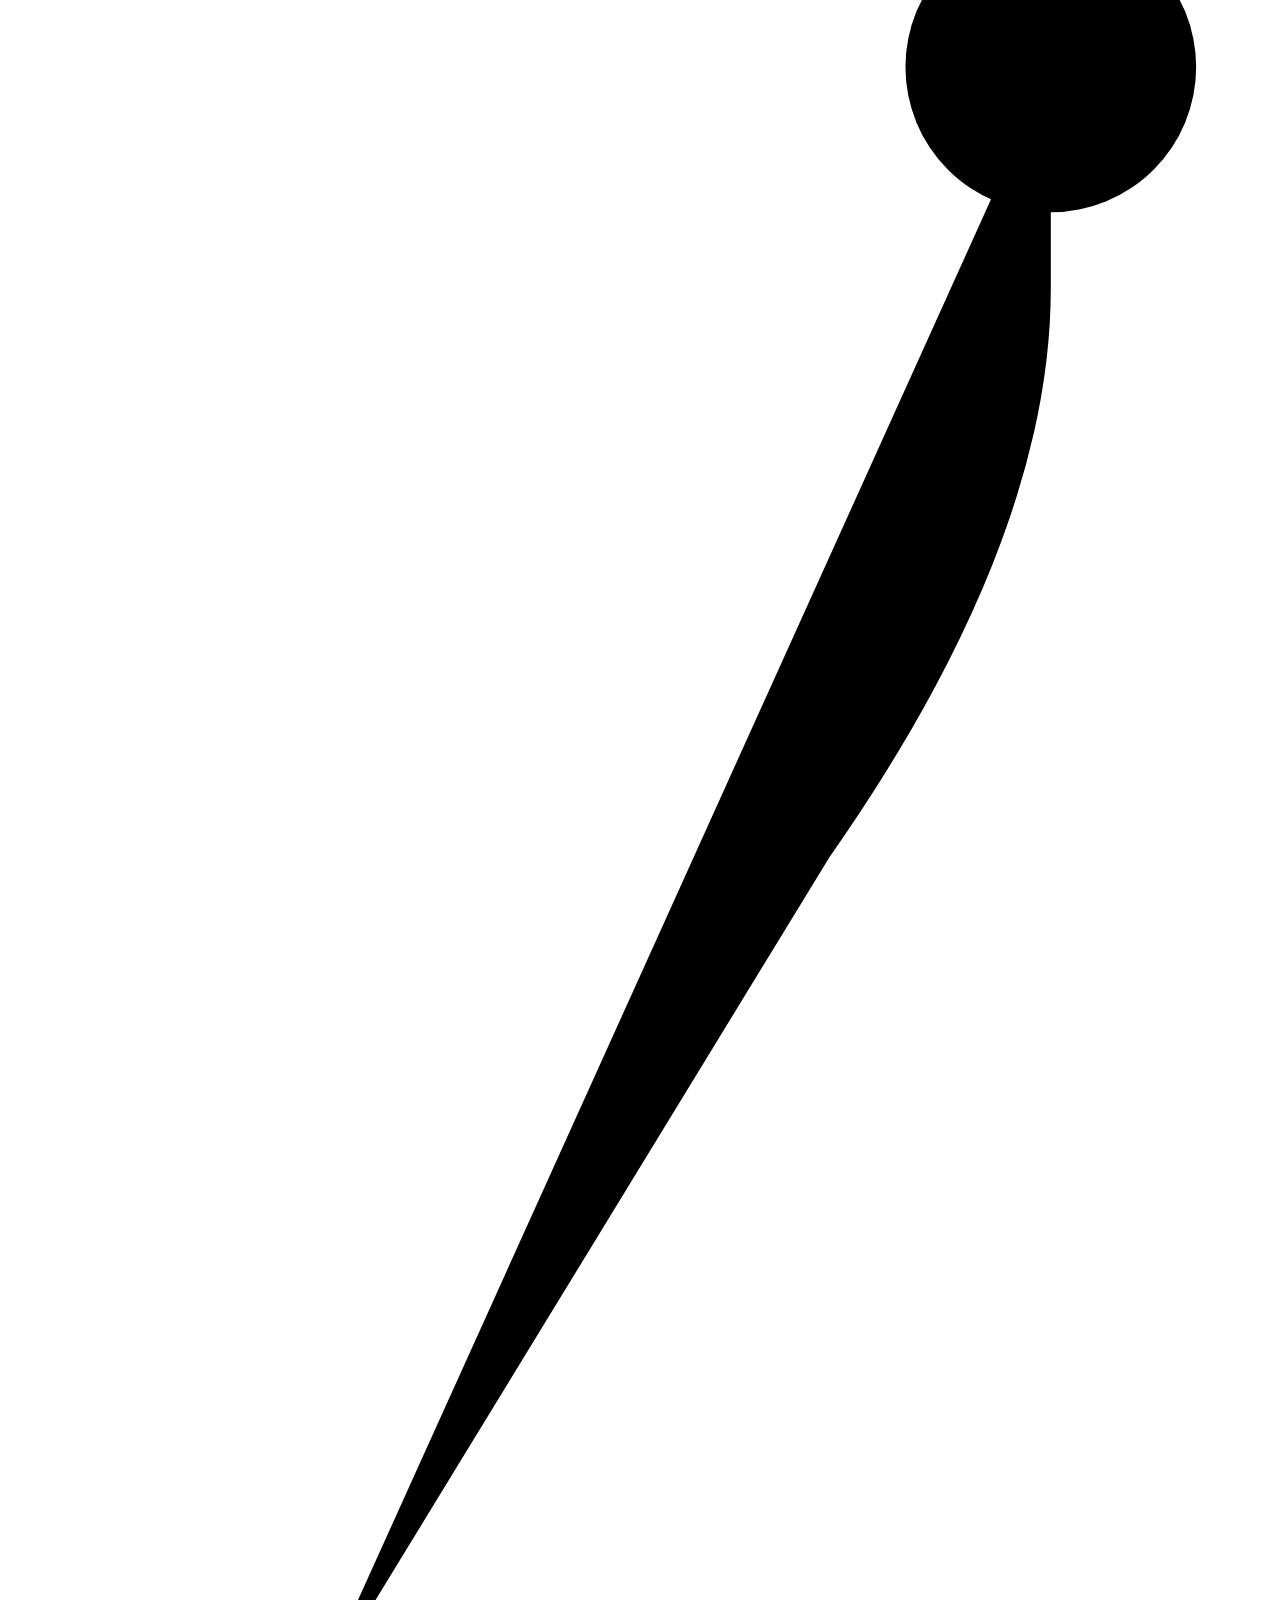
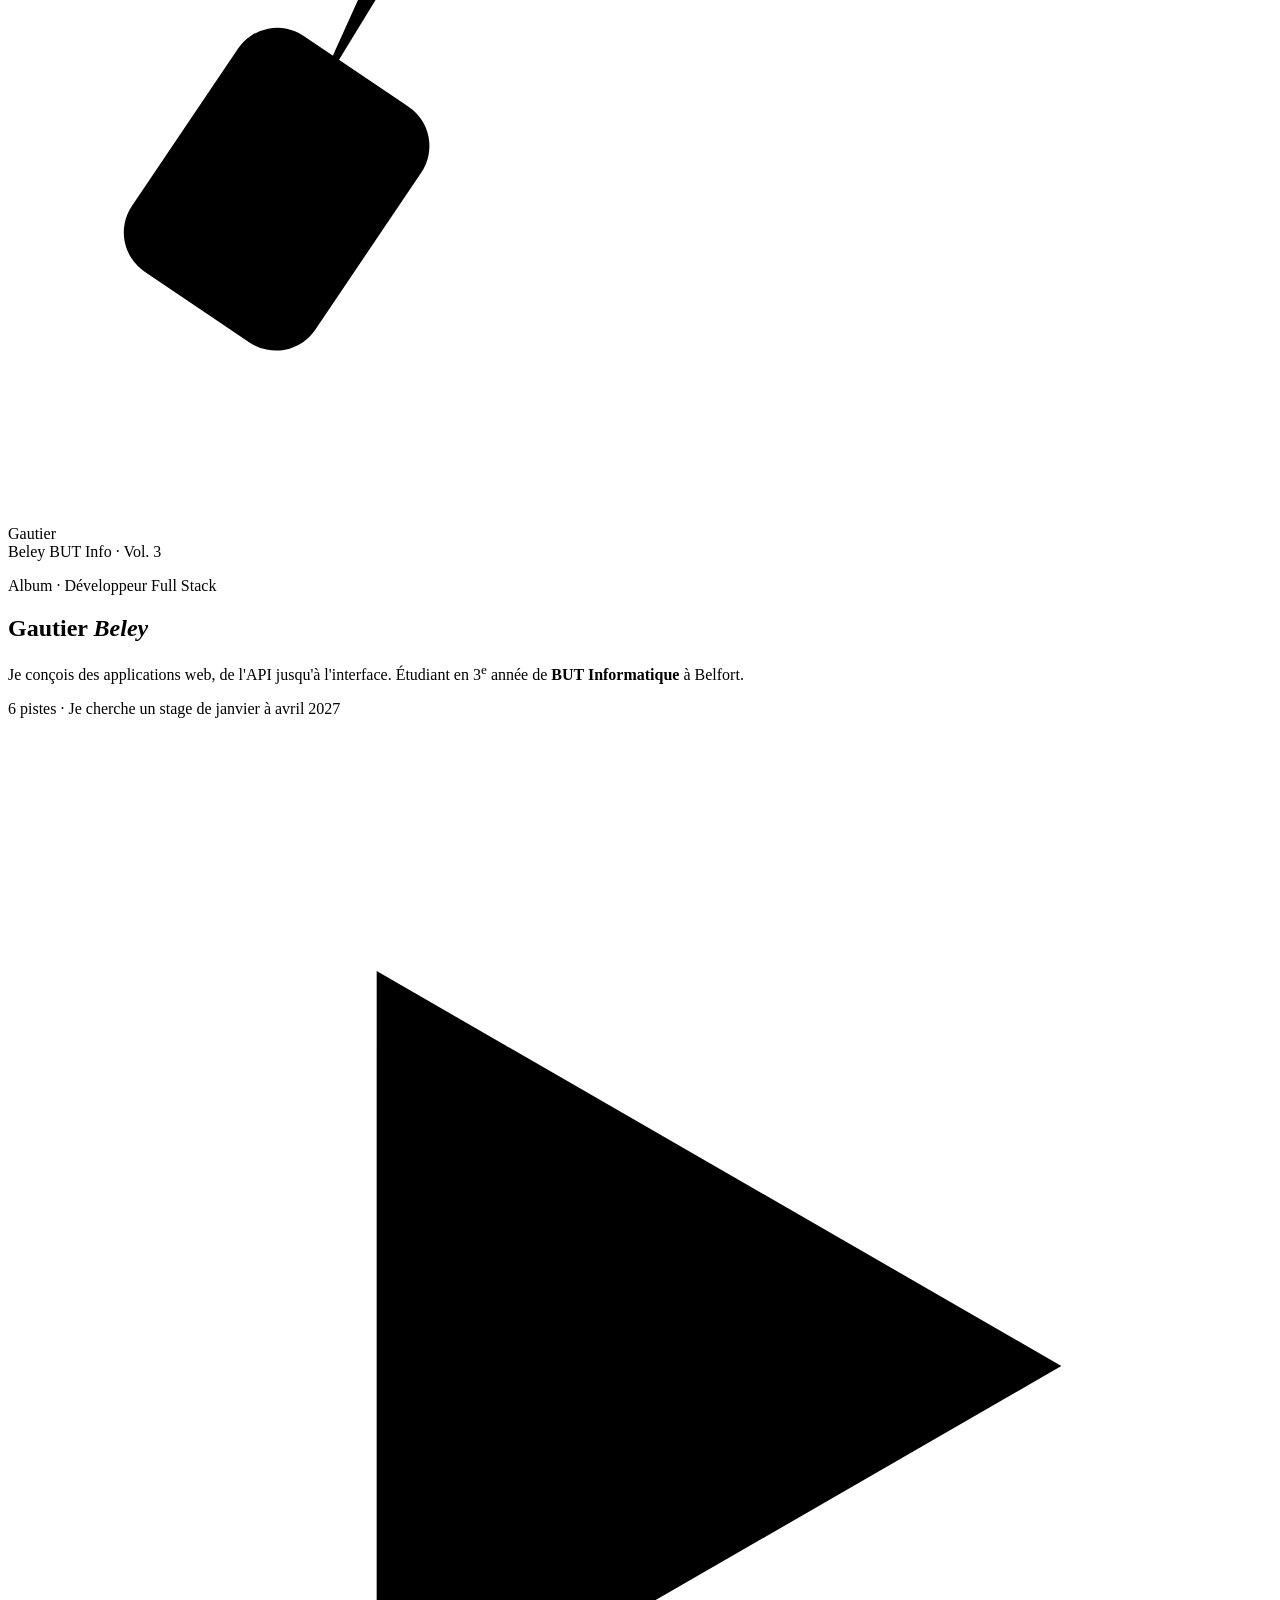
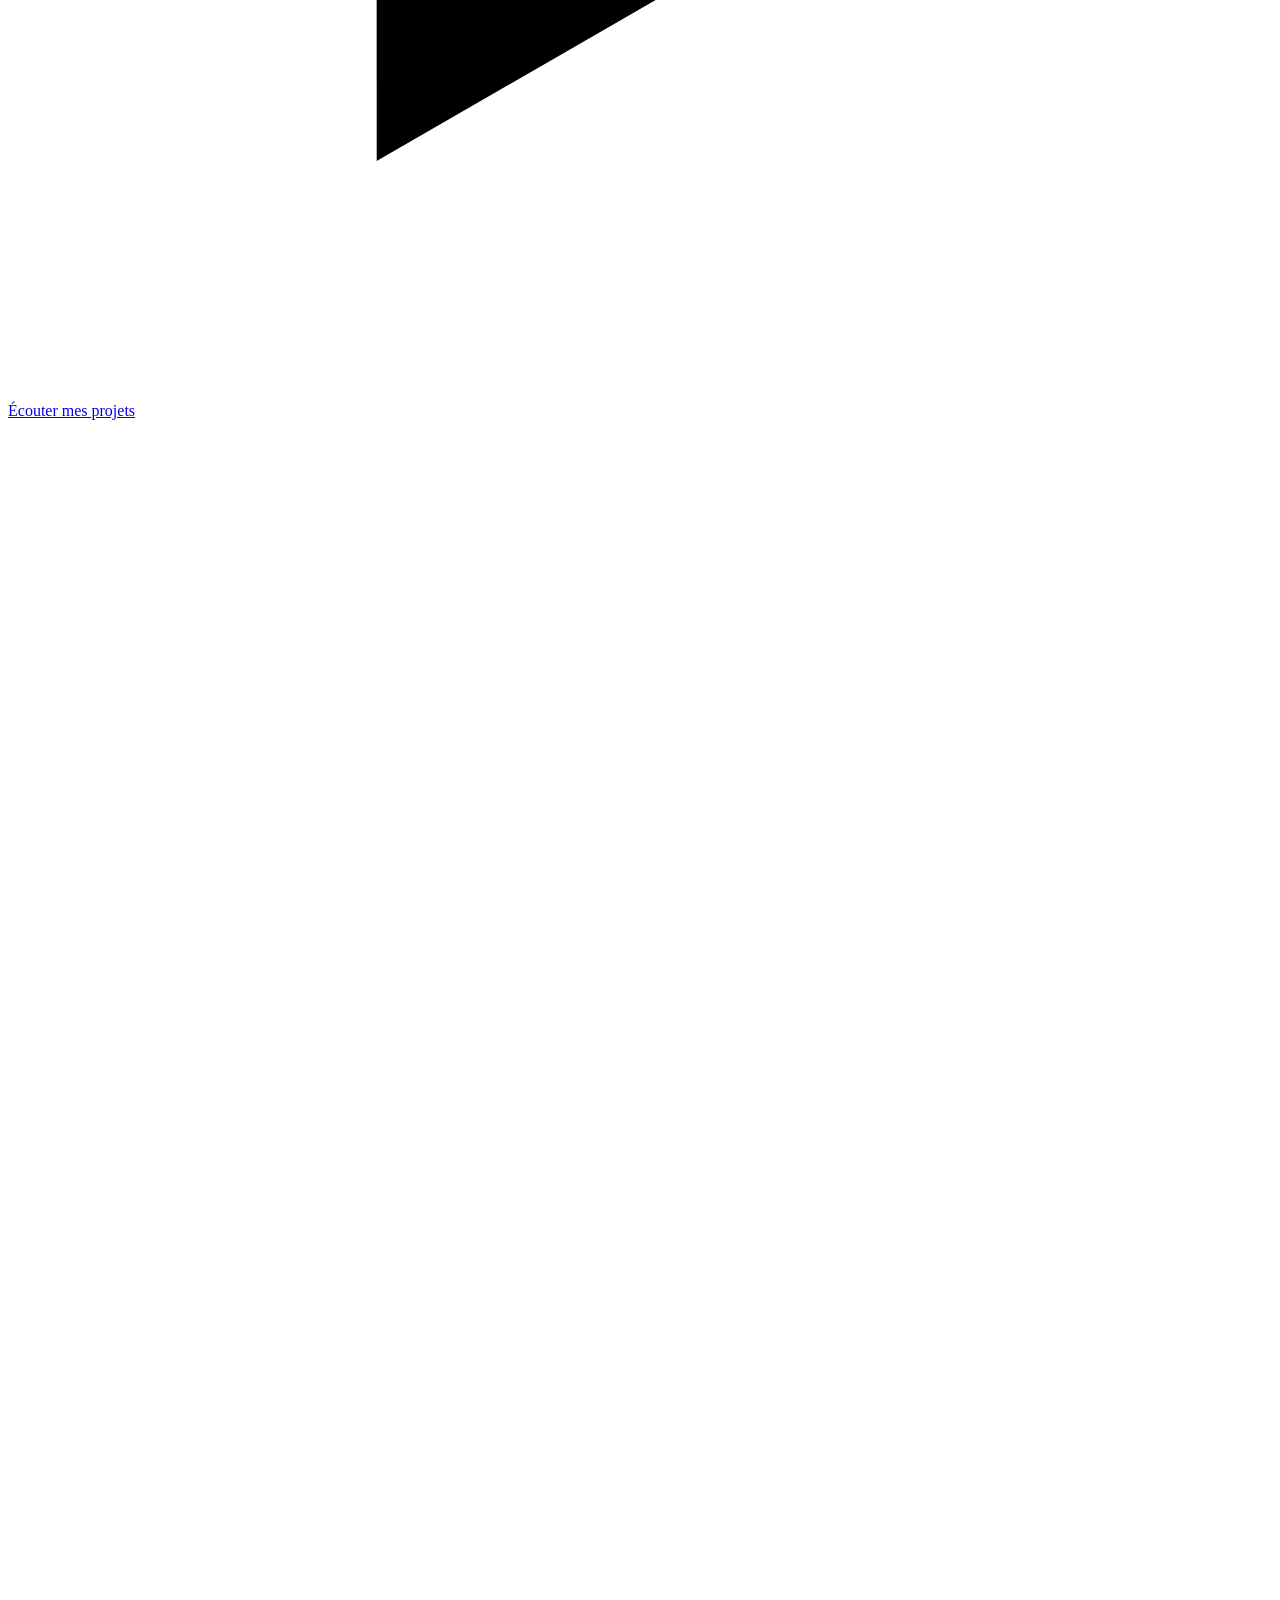
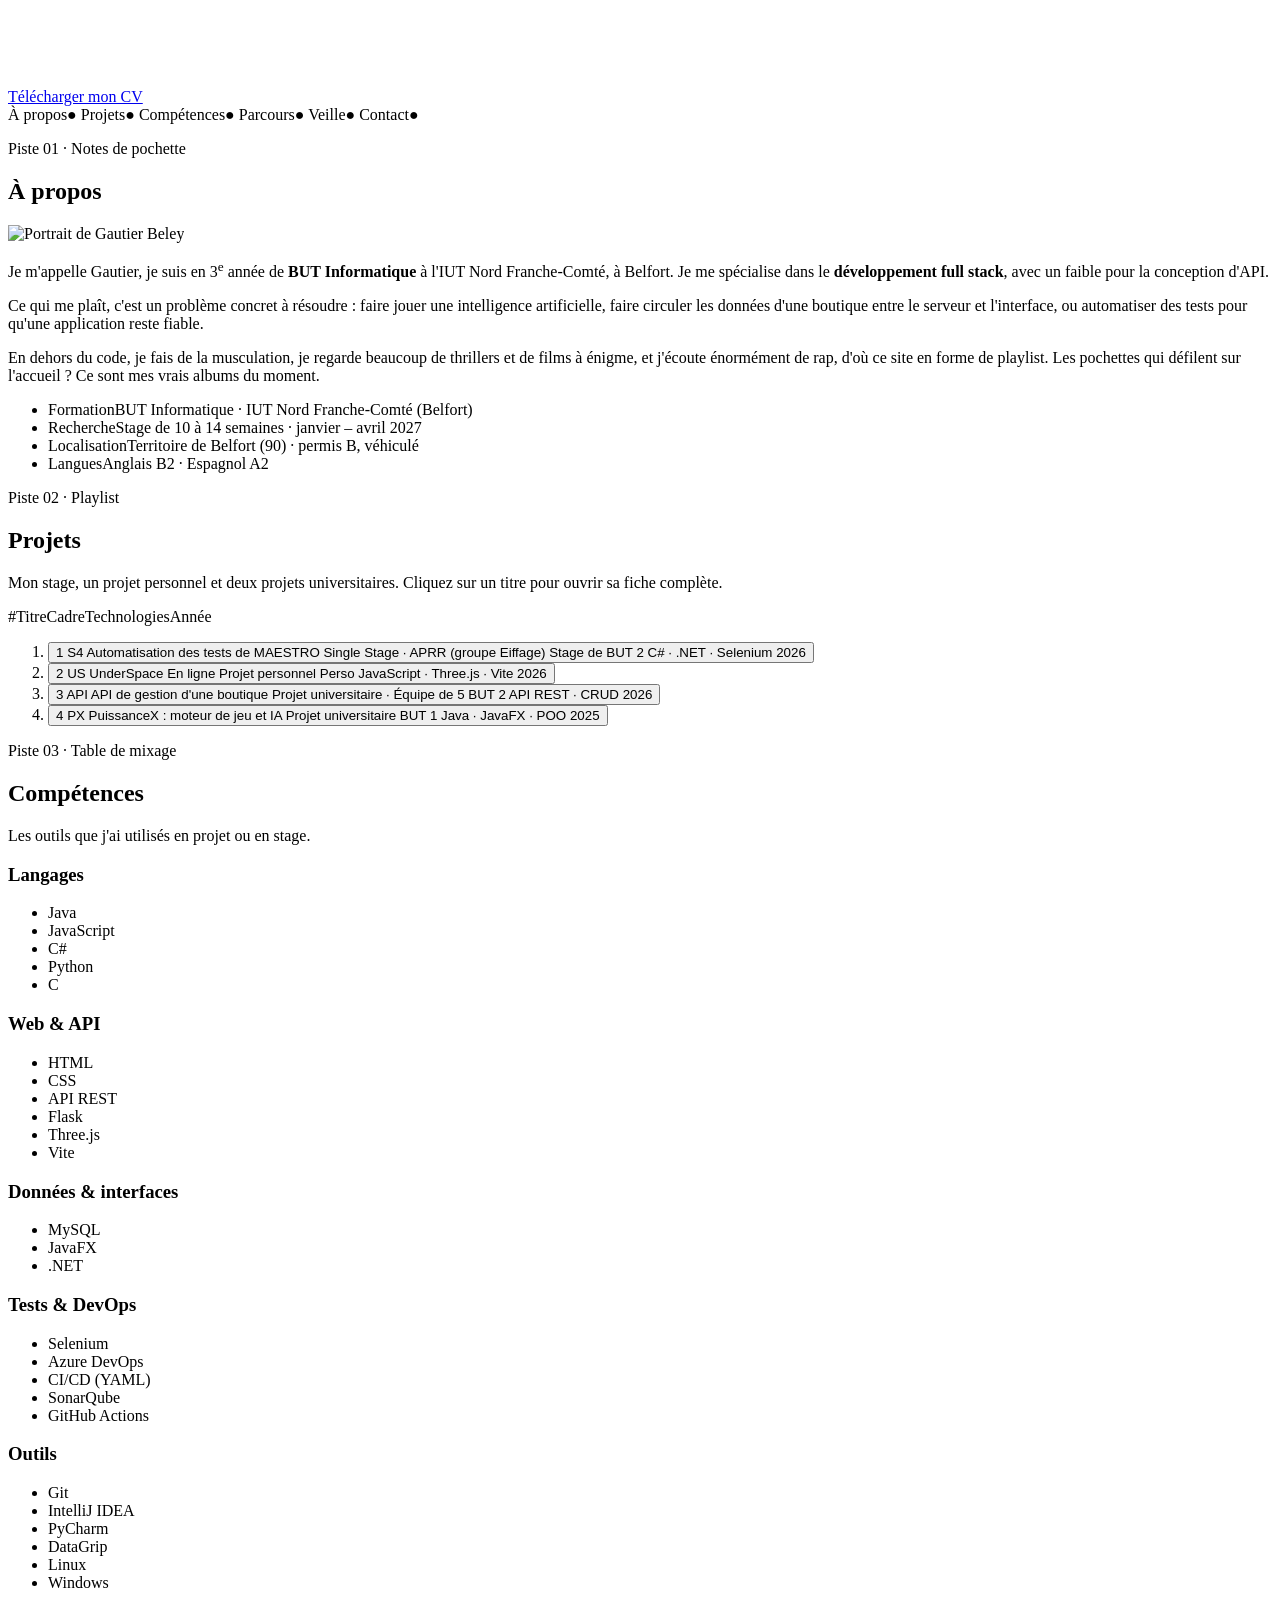
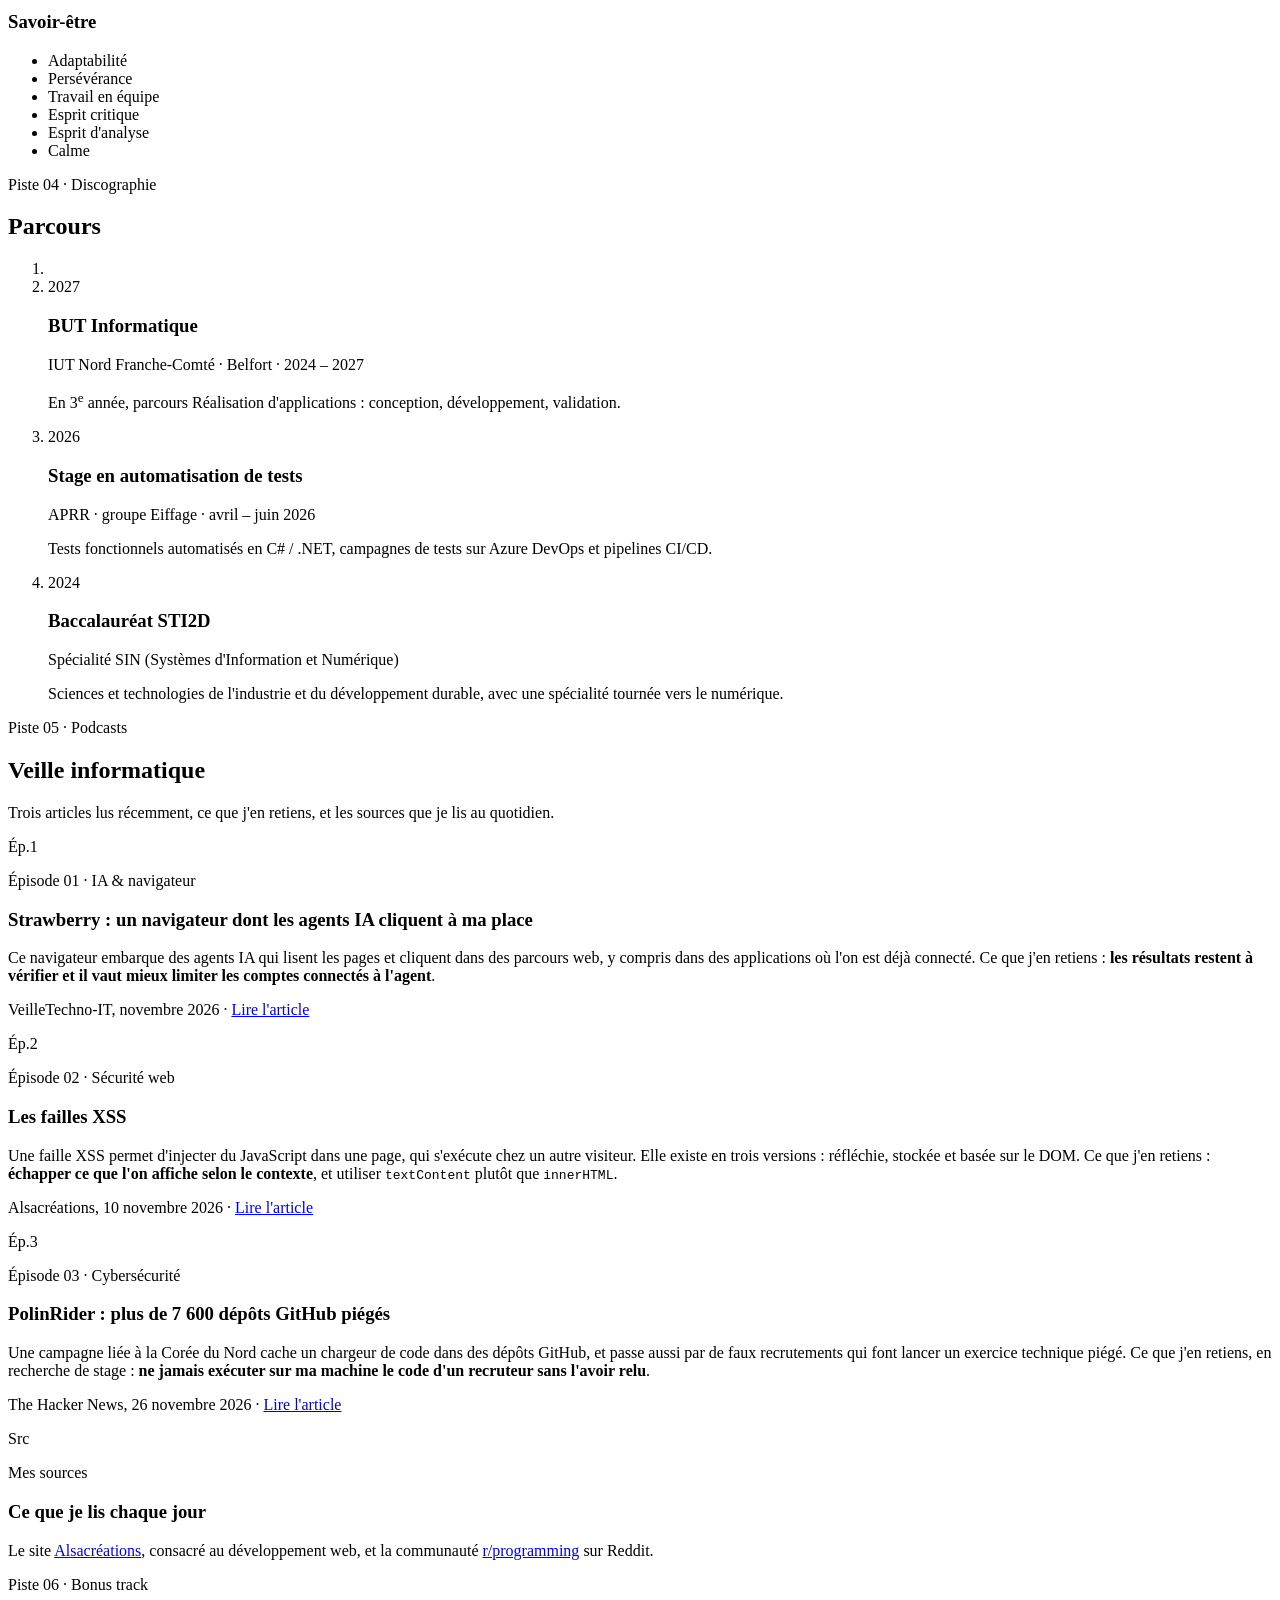
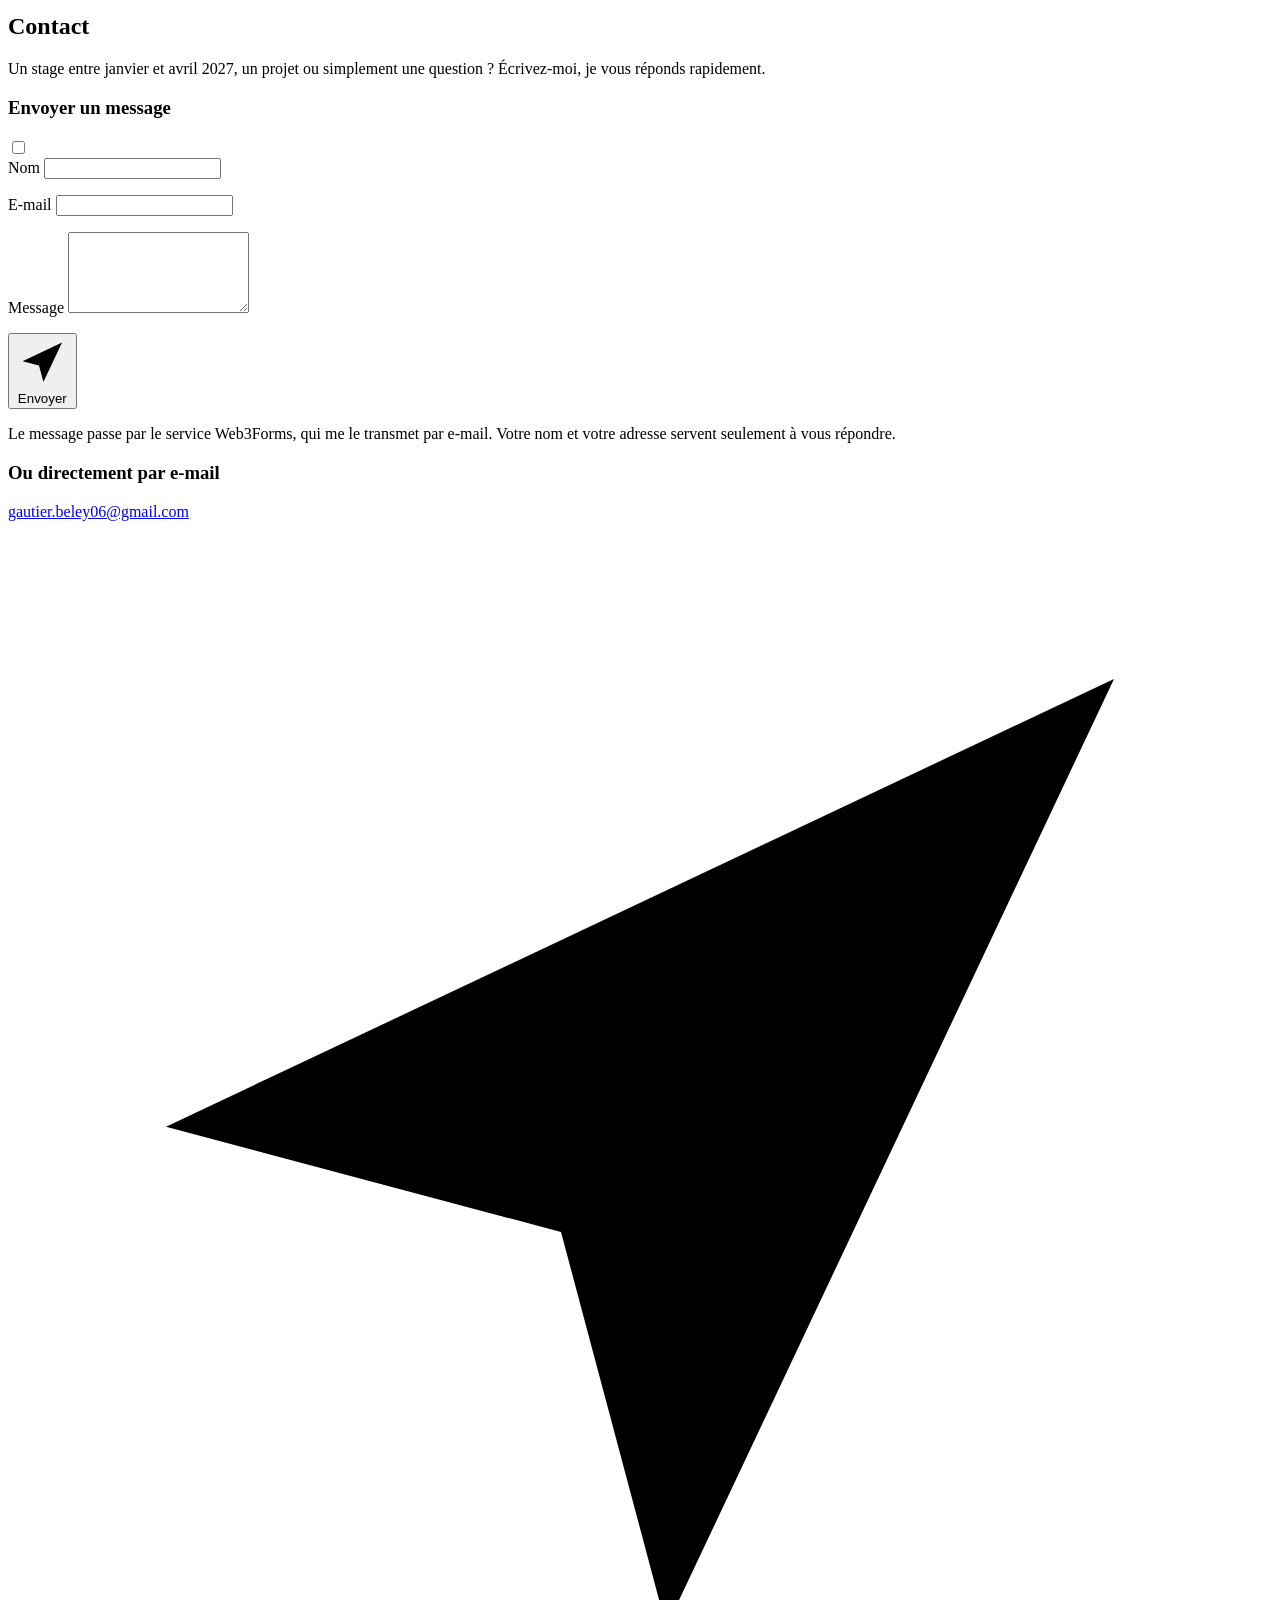
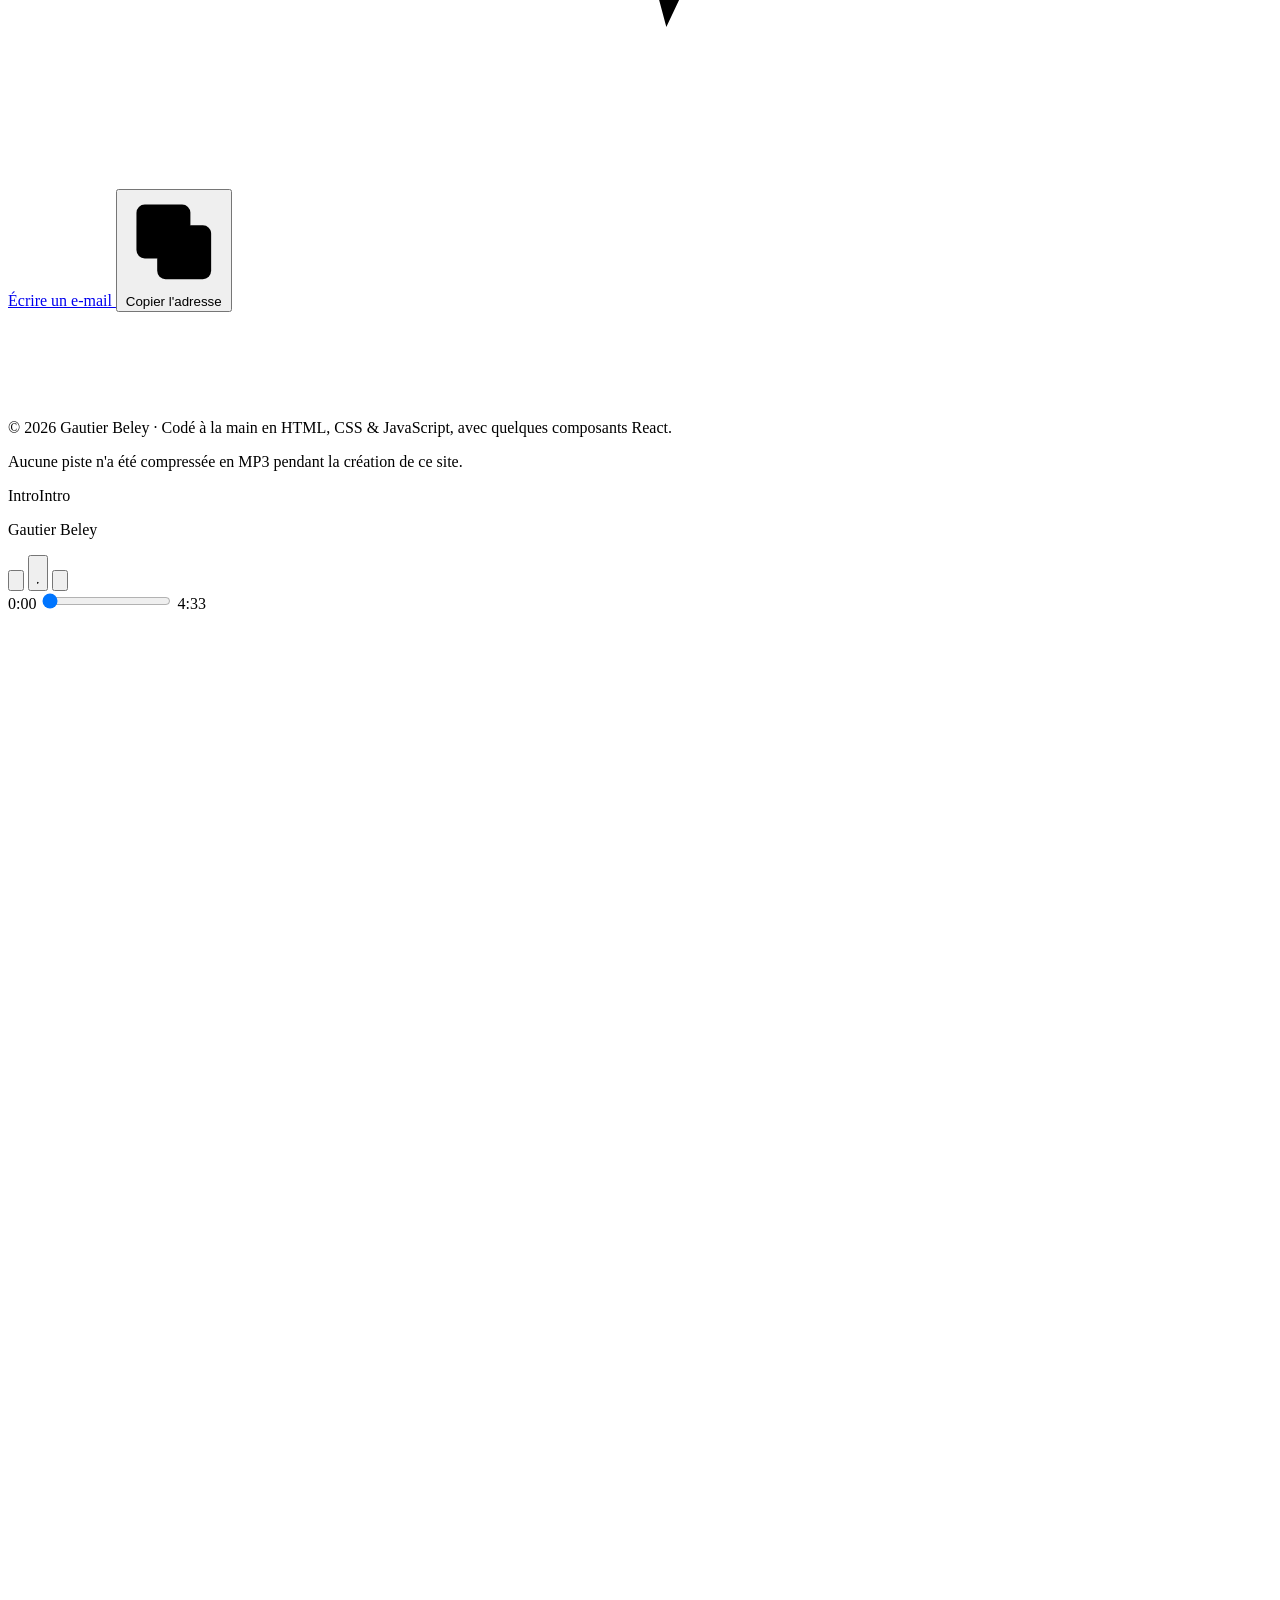
==== commit e5981adc: "Veille informatique" ====
--- a/index.html
+++ b/index.html
@@ -443,32 +443,35 @@
         <header class="section__head" data-num="05">
           <p class="kicker">Piste 05 · Podcasts</p>
           <h2 id="titre-veille">Veille informatique</h2>
-          <p class="section__intro">Les trois sujets que je suis de près, ce que j'en retiens, et où je les lis.</p>
+          <p class="section__intro">Trois articles lus récemment, ce que j'en retiens, et les sources que je lis au quotidien.</p>
         </header>
 
         <div class="episodes">
           <article class="episode" style="--h:320">
             <span class="cover cover--md" aria-hidden="true">Ép.1</span>
             <div>
-              <p class="episode__meta">Épisode 01 · IA &amp; développement</p>
-              <h3 class="episode__title">Coder avec un assistant IA</h3>
-              <p>Les assistants comme Claude Code ou GitHub Copilot écrivent maintenant des fonctions entières. Ce que j'en retiens : <strong>relire et tester ce code compte plus que jamais</strong>. C'est justement ce que j'ai fait pendant mon stage en automatisant des tests.</p>
+              <p class="episode__meta">Épisode 01 · IA &amp; navigateur</p>
+              <h3 class="episode__title">Strawberry : un navigateur dont les agents IA cliquent à ma place</h3>
+              <p>Ce navigateur embarque des agents IA qui lisent les pages et cliquent dans des parcours web, y compris dans des applications où l'on est déjà connecté. Ce que j'en retiens : <strong>les résultats restent à vérifier et il vaut mieux limiter les comptes connectés à l'agent</strong>.</p>
+              <p class="episode__src">VeilleTechno-IT, novembre 2026 · <a href="http://veilletechno-it.bzh/strawberry-browser-agents-ia/" target="_blank" rel="noopener">Lire l'article</a></p>
             </div>
           </article>
           <article class="episode" style="--h:200">
             <span class="cover cover--md" aria-hidden="true">Ép.2</span>
             <div>
-              <p class="episode__meta">Épisode 02 · Web</p>
-              <h3 class="episode__title">Ce que les navigateurs savent faire seuls</h3>
-              <p>Le CSS gère désormais des effets qui demandaient du JavaScript : sélecteur <code>:has()</code>, requêtes de conteneur, transitions entre les vues. Côté 3D, <strong>WebGPU</strong> arrive dans tous les navigateurs, une piste pour les planètes d'UnderSpace.</p>
+              <p class="episode__meta">Épisode 02 · Sécurité web</p>
+              <h3 class="episode__title">Les failles XSS</h3>
+              <p>Une faille XSS permet d'injecter du JavaScript dans une page, qui s'exécute chez un autre visiteur. Elle existe en trois versions : réfléchie, stockée et basée sur le DOM. Ce que j'en retiens : <strong>échapper ce que l'on affiche selon le contexte</strong>, et utiliser <code>textContent</code> plutôt que <code>innerHTML</code>.</p>
+              <p class="episode__src">Alsacréations, 10 novembre 2026 · <a href="https://www.alsacreations.com/article/lire/1989-Les-failles-XSS.html" target="_blank" rel="noopener">Lire l'article</a></p>
             </div>
           </article>
           <article class="episode" style="--h:175">
             <span class="cover cover--md" aria-hidden="true">Ép.3</span>
             <div>
-              <p class="episode__meta">Épisode 03 · Sécurité</p>
-              <h3 class="episode__title">Les failles les plus courantes des API</h3>
-              <p>D'après l'OWASP, la faille n°1 des API, c'est d'oublier de vérifier que l'objet demandé appartient bien à l'utilisateur. Ce que j'en retiens pour mes prochaines API : <strong>vérifier les droits à chaque requête</strong>, et pas seulement à la connexion.</p>
+              <p class="episode__meta">Épisode 03 · Cybersécurité</p>
+              <h3 class="episode__title">PolinRider : plus de 7 600 dépôts GitHub piégés</h3>
+              <p>Une campagne liée à la Corée du Nord cache un chargeur de code dans des dépôts GitHub, et passe aussi par de faux recrutements qui font lancer un exercice technique piégé. Ce que j'en retiens, en recherche de stage : <strong>ne jamais exécuter sur ma machine le code d'un recruteur sans l'avoir relu</strong>.</p>
+              <p class="episode__src">The Hacker News, 26 novembre 2026 · <a href="https://thehackernews.com/2026/11/north-korea-linked-polinrider-poisons.html" target="_blank" rel="noopener">Lire l'article</a></p>
             </div>
           </article>
           <article class="episode" style="--h:275">
@@ -476,7 +479,7 @@
             <div>
               <p class="episode__meta">Mes sources</p>
               <h3 class="episode__title">Ce que je lis chaque jour</h3>
-              <p>La newsletter <a href="https://tldr.tech/" target="_blank" rel="noopener">TLDR</a>, un résumé quotidien de l'actualité tech, et la communauté <a href="https://www.reddit.com/r/programming/" target="_blank" rel="noopener">r/programming</a> sur Reddit.</p>
+              <p>Le site <a href="https://www.alsacreations.com/" target="_blank" rel="noopener">Alsacréations</a>, consacré au développement web, et la communauté <a href="https://www.reddit.com/r/programming/" target="_blank" rel="noopener">r/programming</a> sur Reddit.</p>
             </div>
           </article>
         </div>
@@ -502,7 +505,7 @@
                Sans JavaScript, il est envoyé normalement et Web3Forms affiche sa page de confirmation. -->
           <form class="mailcard form" action="https://api.web3forms.com/submit" method="POST" novalidate aria-labelledby="form-titre">
             <h3 class="mailcard__title" id="form-titre">Envoyer un message</h3>
-            <input type="hidden" name="access_key" value="WEB3FORMS_ACCESS_KEY">
+            <input type="hidden" name="access_key" value="37c906ae-ead3-42c2-83e0-181bff829efa">
             <input type="hidden" name="subject" value="Portfolio : nouveau message">
             <input type="hidden" name="from_name" value="Portfolio Gautier Beley">
             <!-- Piège à robots : champ invisible, laissé vide par un humain -->
